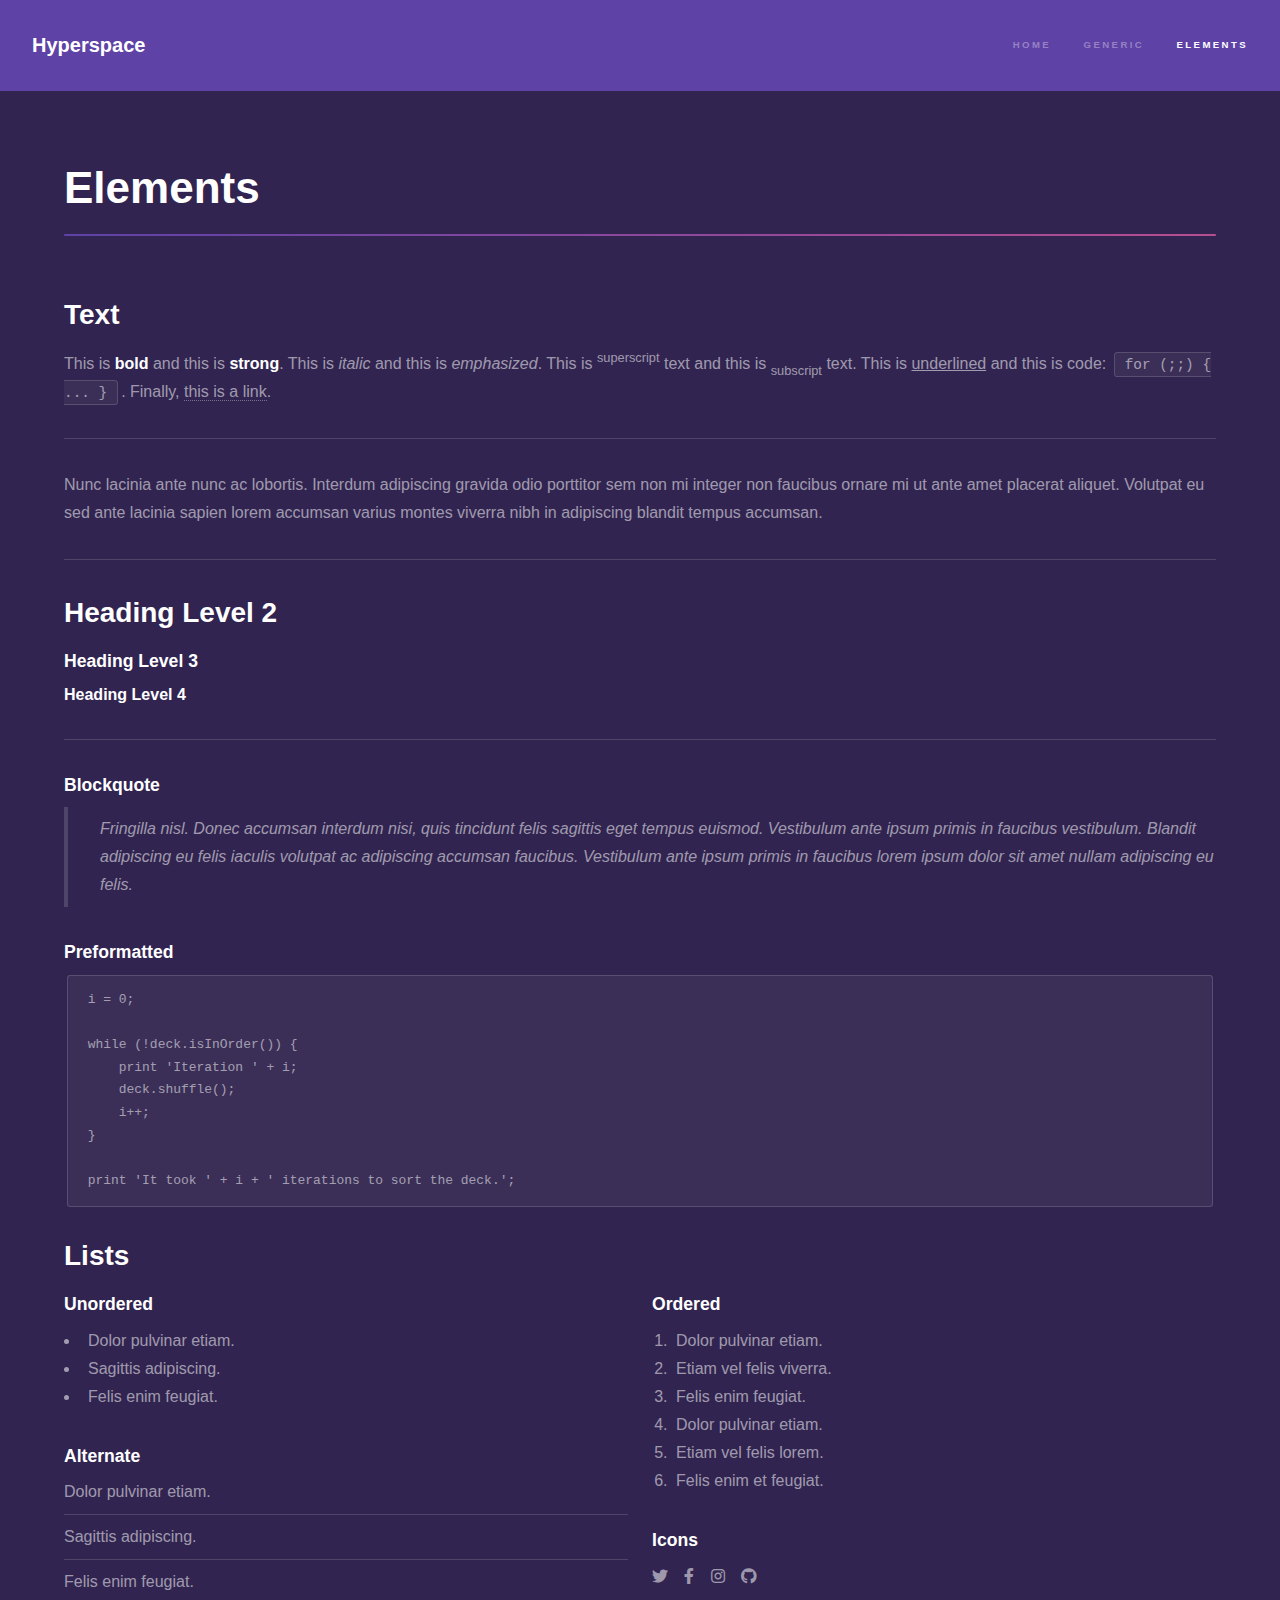
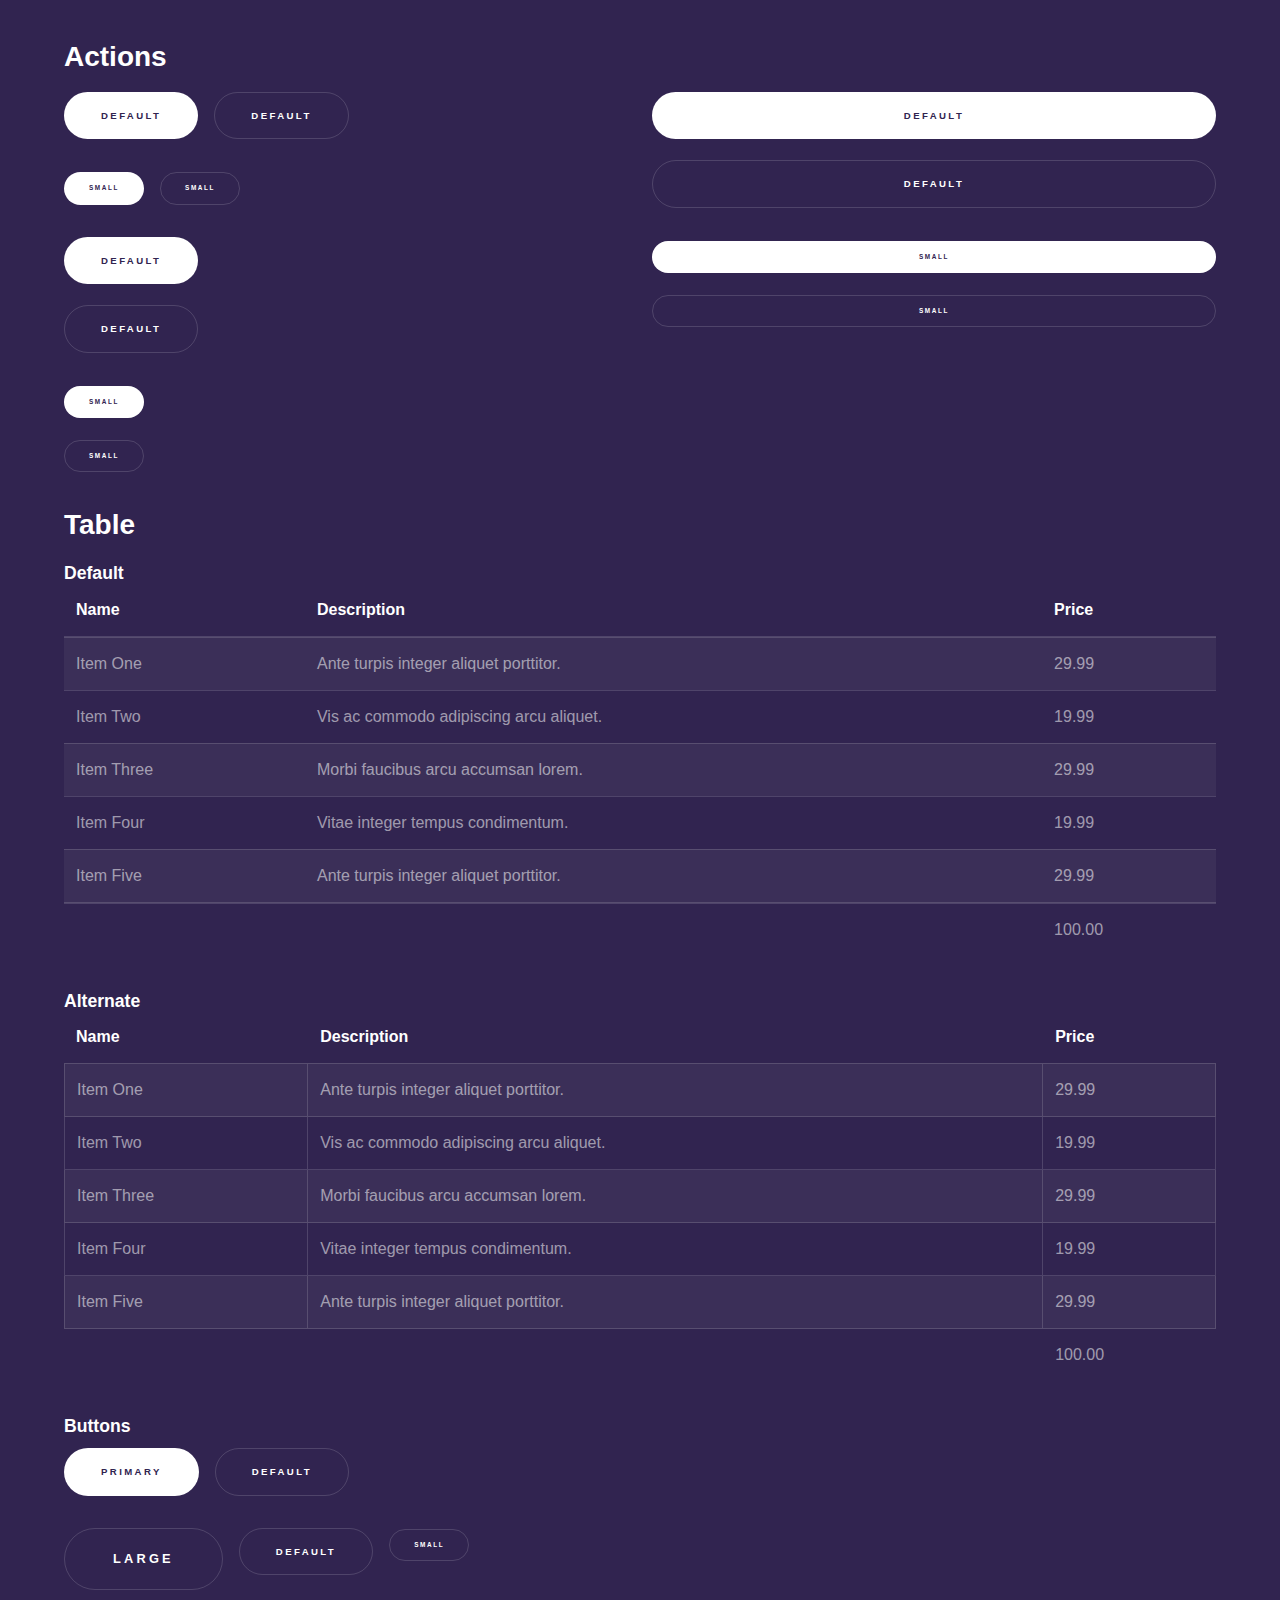
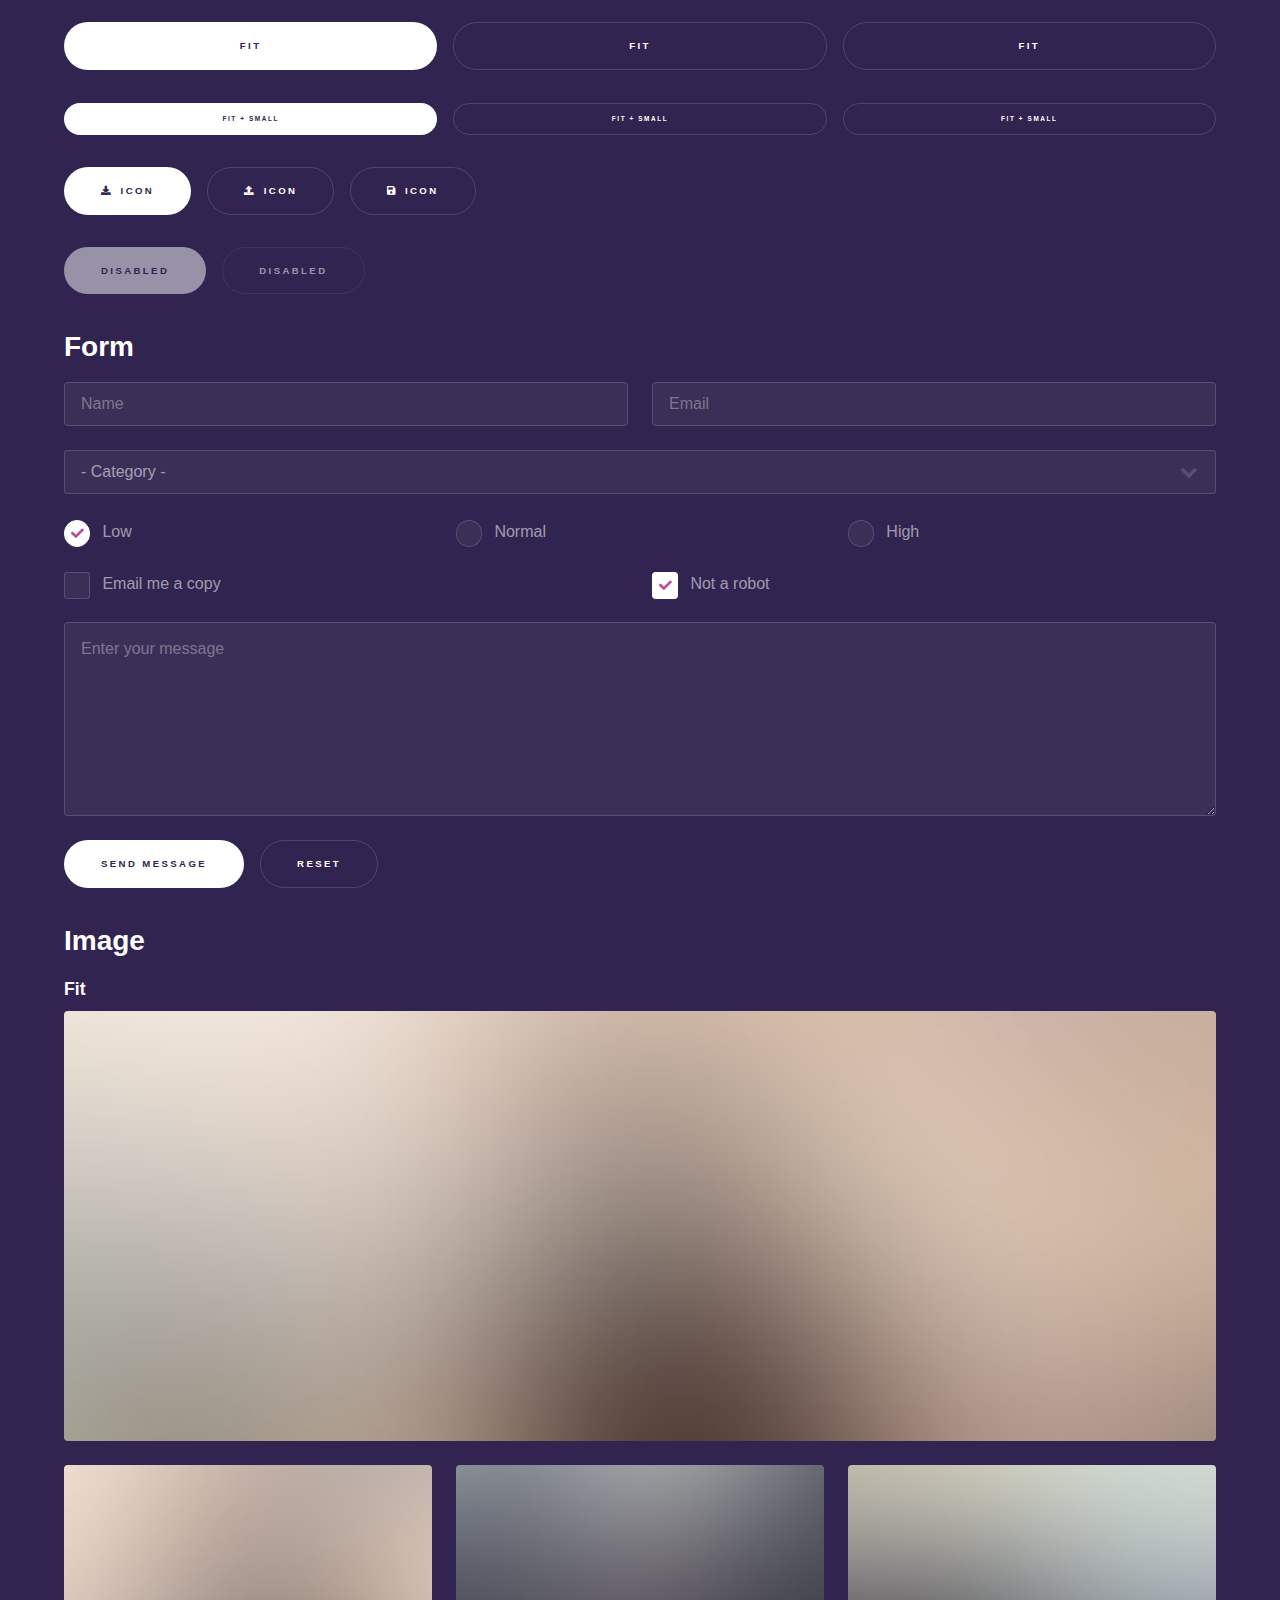
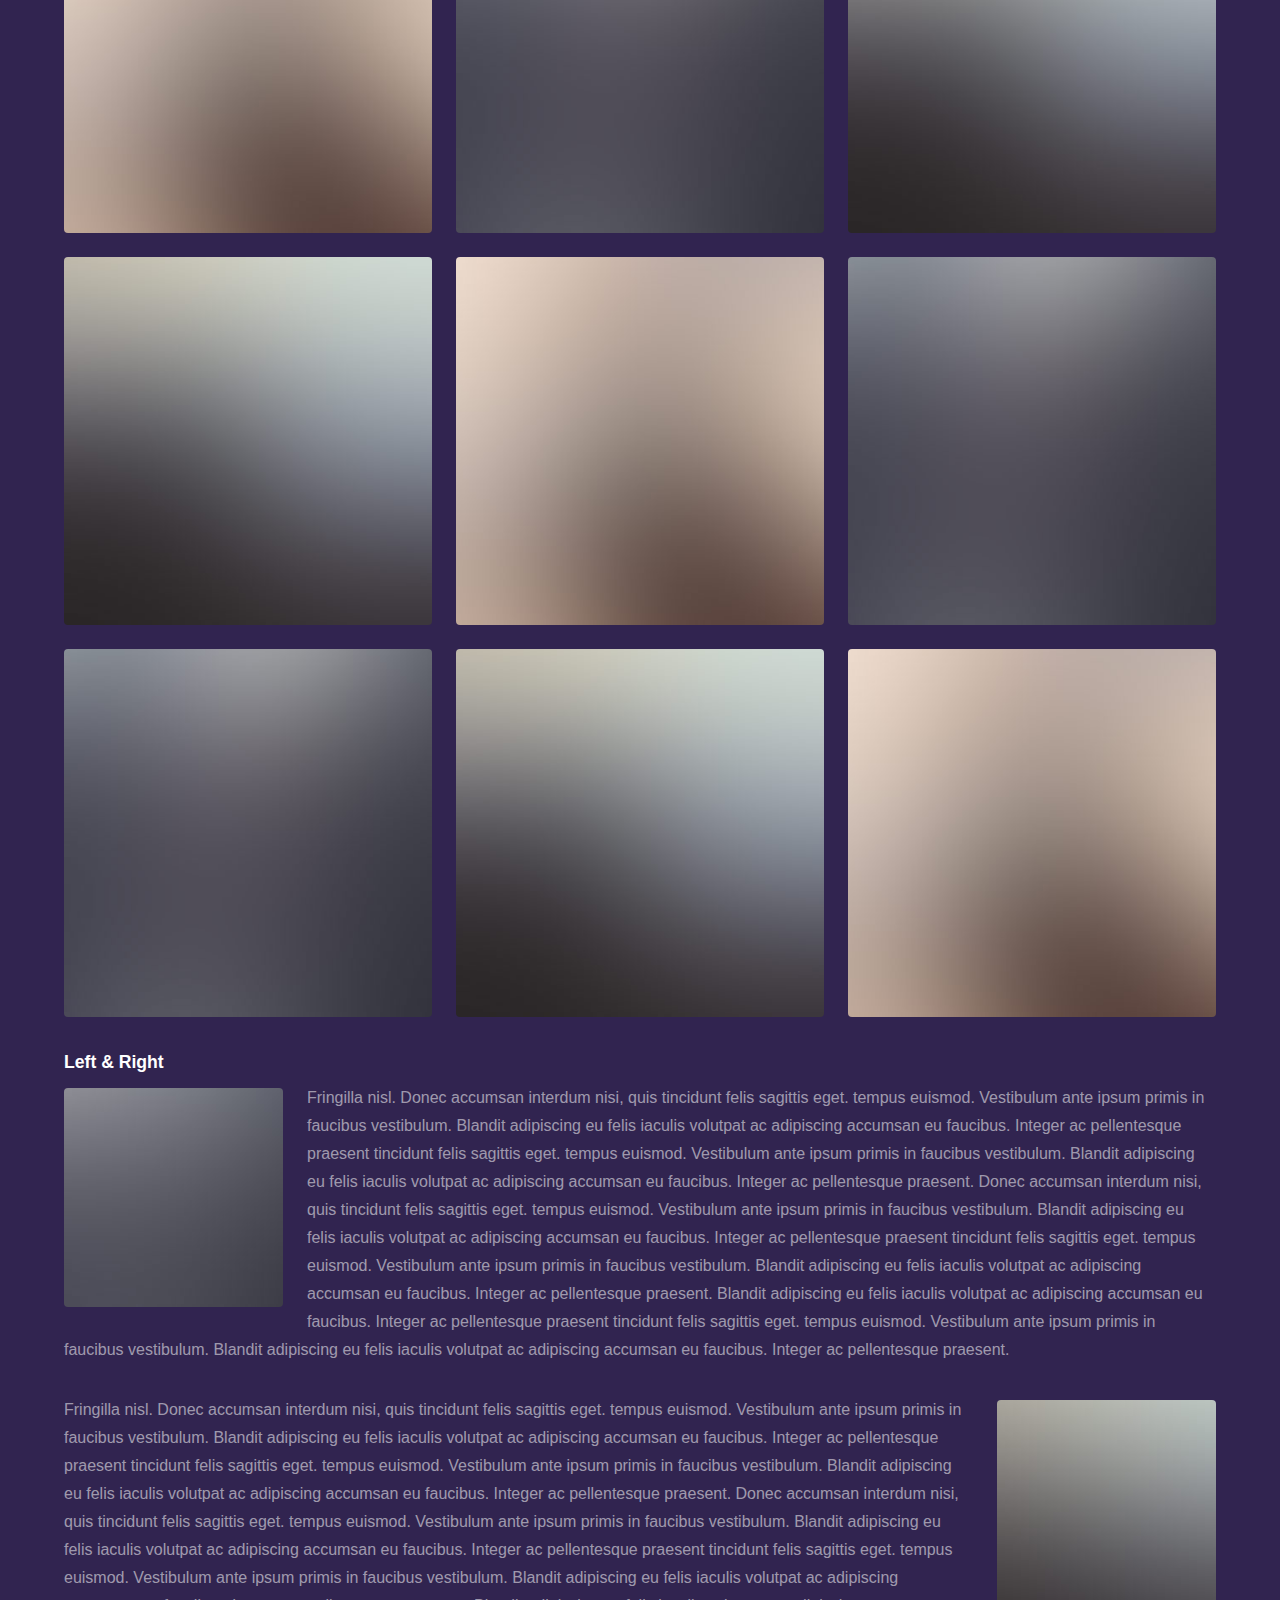
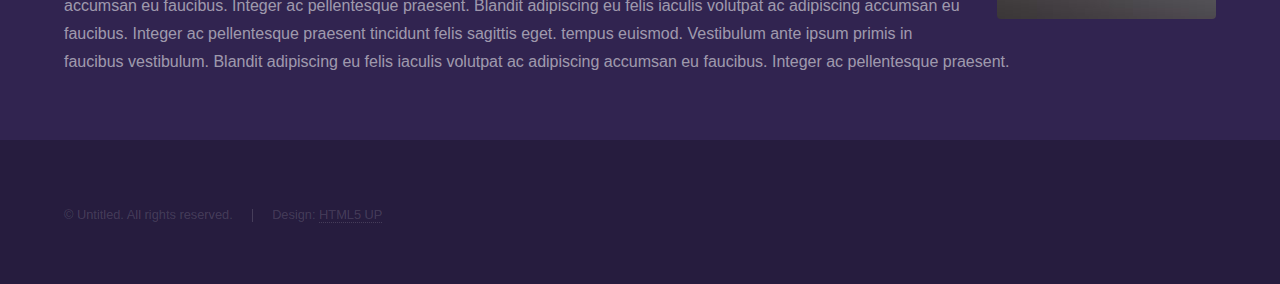
==== elements.html @ ecb71ed2 "Add local files" ====
<!DOCTYPE HTML>
<!--
	Hyperspace by HTML5 UP
	html5up.net | @ajlkn
	Free for personal and commercial use under the CCA 3.0 license (html5up.net/license)
-->
<html>
	<head>
		<title>Elements - Hyperspace by HTML5 UP</title>
		<meta charset="utf-8" />
		<meta name="viewport" content="width=device-width, initial-scale=1, user-scalable=no" />
		<link rel="stylesheet" href="assets/css/main.css" />
		<noscript><link rel="stylesheet" href="assets/css/noscript.css" /></noscript>
	</head>
	<body class="is-preload">

		<!-- Header -->
			<header id="header">
				<a href="index.html" class="title">Hyperspace</a>
				<nav>
					<ul>
						<li><a href="index.html">Home</a></li>
						<li><a href="generic.html">Generic</a></li>
						<li><a href="elements.html"  class="active">Elements</a></li>
					</ul>
				</nav>
			</header>

		<!-- Wrapper -->
			<div id="wrapper">

				<!-- Main -->
					<section id="main" class="wrapper">
						<div class="inner">
							<h1 class="major">Elements</h1>

							<!-- Text -->
								<section>
									<h2>Text</h2>
									<p>This is <b>bold</b> and this is <strong>strong</strong>. This is <i>italic</i> and this is <em>emphasized</em>.
									This is <sup>superscript</sup> text and this is <sub>subscript</sub> text.
									This is <u>underlined</u> and this is code: <code>for (;;) { ... }</code>. Finally, <a href="#">this is a link</a>.</p>
									<hr />
									<p>Nunc lacinia ante nunc ac lobortis. Interdum adipiscing gravida odio porttitor sem non mi integer non faucibus ornare mi ut ante amet placerat aliquet. Volutpat eu sed ante lacinia sapien lorem accumsan varius montes viverra nibh in adipiscing blandit tempus accumsan.</p>
									<hr />
									<h2>Heading Level 2</h2>
									<h3>Heading Level 3</h3>
									<h4>Heading Level 4</h4>
									<hr />
									<h3>Blockquote</h3>
									<blockquote>Fringilla nisl. Donec accumsan interdum nisi, quis tincidunt felis sagittis eget tempus euismod. Vestibulum ante ipsum primis in faucibus vestibulum. Blandit adipiscing eu felis iaculis volutpat ac adipiscing accumsan faucibus. Vestibulum ante ipsum primis in faucibus lorem ipsum dolor sit amet nullam adipiscing eu felis.</blockquote>
									<h3>Preformatted</h3>
									<pre><code>i = 0;

while (!deck.isInOrder()) {
    print 'Iteration ' + i;
    deck.shuffle();
    i++;
}

print 'It took ' + i + ' iterations to sort the deck.';</code></pre>
								</section>

							<!-- Lists -->
								<section>
									<h2>Lists</h2>
									<div class="row">
										<div class="col-6 col-12-medium">
											<h3>Unordered</h3>
											<ul>
												<li>Dolor pulvinar etiam.</li>
												<li>Sagittis adipiscing.</li>
												<li>Felis enim feugiat.</li>
											</ul>
											<h3>Alternate</h3>
											<ul class="alt">
												<li>Dolor pulvinar etiam.</li>
												<li>Sagittis adipiscing.</li>
												<li>Felis enim feugiat.</li>
											</ul>
										</div>
										<div class="col-6 col-12-medium">
											<h3>Ordered</h3>
											<ol>
												<li>Dolor pulvinar etiam.</li>
												<li>Etiam vel felis viverra.</li>
												<li>Felis enim feugiat.</li>
												<li>Dolor pulvinar etiam.</li>
												<li>Etiam vel felis lorem.</li>
												<li>Felis enim et feugiat.</li>
											</ol>
											<h3>Icons</h3>
											<ul class="icons">
												<li><a href="#" class="icon brands fa-twitter"><span class="label">Twitter</span></a></li>
												<li><a href="#" class="icon brands fa-facebook-f"><span class="label">Facebook</span></a></li>
												<li><a href="#" class="icon brands fa-instagram"><span class="label">Instagram</span></a></li>
												<li><a href="#" class="icon brands fa-github"><span class="label">Github</span></a></li>
											</ul>
										</div>
									</div>
									<h2>Actions</h2>
									<div class="row">
										<div class="col-6 col-12-medium">
											<ul class="actions">
												<li><a href="#" class="button primary">Default</a></li>
												<li><a href="#" class="button">Default</a></li>
											</ul>
											<ul class="actions small">
												<li><a href="#" class="button primary small">Small</a></li>
												<li><a href="#" class="button small">Small</a></li>
											</ul>
											<ul class="actions stacked">
												<li><a href="#" class="button primary">Default</a></li>
												<li><a href="#" class="button">Default</a></li>
											</ul>
											<ul class="actions stacked">
												<li><a href="#" class="button primary small">Small</a></li>
												<li><a href="#" class="button small">Small</a></li>
											</ul>
										</div>
										<div class="col-6 col-12-medium">
											<ul class="actions stacked">
												<li><a href="#" class="button primary fit">Default</a></li>
												<li><a href="#" class="button fit">Default</a></li>
											</ul>
											<ul class="actions stacked">
												<li><a href="#" class="button primary small fit">Small</a></li>
												<li><a href="#" class="button small fit">Small</a></li>
											</ul>
										</div>
									</div>
								</section>

							<!-- Table -->
								<section>
									<h2>Table</h2>
									<h3>Default</h3>
									<div class="table-wrapper">
										<table>
											<thead>
												<tr>
													<th>Name</th>
													<th>Description</th>
													<th>Price</th>
												</tr>
											</thead>
											<tbody>
												<tr>
													<td>Item One</td>
													<td>Ante turpis integer aliquet porttitor.</td>
													<td>29.99</td>
												</tr>
												<tr>
													<td>Item Two</td>
													<td>Vis ac commodo adipiscing arcu aliquet.</td>
													<td>19.99</td>
												</tr>
												<tr>
													<td>Item Three</td>
													<td> Morbi faucibus arcu accumsan lorem.</td>
													<td>29.99</td>
												</tr>
												<tr>
													<td>Item Four</td>
													<td>Vitae integer tempus condimentum.</td>
													<td>19.99</td>
												</tr>
												<tr>
													<td>Item Five</td>
													<td>Ante turpis integer aliquet porttitor.</td>
													<td>29.99</td>
												</tr>
											</tbody>
											<tfoot>
												<tr>
													<td colspan="2"></td>
													<td>100.00</td>
												</tr>
											</tfoot>
										</table>
									</div>

									<h3>Alternate</h3>
									<div class="table-wrapper">
										<table class="alt">
											<thead>
												<tr>
													<th>Name</th>
													<th>Description</th>
													<th>Price</th>
												</tr>
											</thead>
											<tbody>
												<tr>
													<td>Item One</td>
													<td>Ante turpis integer aliquet porttitor.</td>
													<td>29.99</td>
												</tr>
												<tr>
													<td>Item Two</td>
													<td>Vis ac commodo adipiscing arcu aliquet.</td>
													<td>19.99</td>
												</tr>
												<tr>
													<td>Item Three</td>
													<td> Morbi faucibus arcu accumsan lorem.</td>
													<td>29.99</td>
												</tr>
												<tr>
													<td>Item Four</td>
													<td>Vitae integer tempus condimentum.</td>
													<td>19.99</td>
												</tr>
												<tr>
													<td>Item Five</td>
													<td>Ante turpis integer aliquet porttitor.</td>
													<td>29.99</td>
												</tr>
											</tbody>
											<tfoot>
												<tr>
													<td colspan="2"></td>
													<td>100.00</td>
												</tr>
											</tfoot>
										</table>
									</div>
								</section>

							<!-- Buttons -->
								<section>
									<h3>Buttons</h3>
									<ul class="actions">
										<li><a href="#" class="button primary">Primary</a></li>
										<li><a href="#" class="button">Default</a></li>
									</ul>
									<ul class="actions">
										<li><a href="#" class="button large">Large</a></li>
										<li><a href="#" class="button">Default</a></li>
										<li><a href="#" class="button small">Small</a></li>
									</ul>
									<ul class="actions fit">
										<li><a href="#" class="button primary fit">Fit</a></li>
										<li><a href="#" class="button fit">Fit</a></li>
										<li><a href="#" class="button fit">Fit</a></li>
									</ul>
									<ul class="actions fit small">
										<li><a href="#" class="button primary fit small">Fit + Small</a></li>
										<li><a href="#" class="button fit small">Fit + Small</a></li>
										<li><a href="#" class="button fit small">Fit + Small</a></li>
									</ul>
									<ul class="actions">
										<li><a href="#" class="button primary icon solid fa-download">Icon</a></li>
										<li><a href="#" class="button icon solid fa-upload">Icon</a></li>
										<li><a href="#" class="button icon solid fa-save">Icon</a></li>
									</ul>
									<ul class="actions">
										<li><span class="button primary disabled">Disabled</span></li>
										<li><span class="button disabled">Disabled</span></li>
									</ul>
								</section>

							<!-- Form -->
								<section>
									<h2>Form</h2>
									<form method="post" action="#">
										<div class="row gtr-uniform">
											<div class="col-6 col-12-xsmall">
												<input type="text" name="demo-name" id="demo-name" value="" placeholder="Name" />
											</div>
											<div class="col-6 col-12-xsmall">
												<input type="email" name="demo-email" id="demo-email" value="" placeholder="Email" />
											</div>
											<div class="col-12">
												<select name="demo-category" id="demo-category">
													<option value="">- Category -</option>
													<option value="1">Manufacturing</option>
													<option value="1">Shipping</option>
													<option value="1">Administration</option>
													<option value="1">Human Resources</option>
												</select>
											</div>
											<div class="col-4 col-12-small">
												<input type="radio" id="demo-priority-low" name="demo-priority" checked>
												<label for="demo-priority-low">Low</label>
											</div>
											<div class="col-4 col-12-small">
												<input type="radio" id="demo-priority-normal" name="demo-priority">
												<label for="demo-priority-normal">Normal</label>
											</div>
											<div class="col-4 col-12-small">
												<input type="radio" id="demo-priority-high" name="demo-priority">
												<label for="demo-priority-high">High</label>
											</div>
											<div class="col-6 col-12-small">
												<input type="checkbox" id="demo-copy" name="demo-copy">
												<label for="demo-copy">Email me a copy</label>
											</div>
											<div class="col-6 col-12-small">
												<input type="checkbox" id="demo-human" name="demo-human" checked>
												<label for="demo-human">Not a robot</label>
											</div>
											<div class="col-12">
												<textarea name="demo-message" id="demo-message" placeholder="Enter your message" rows="6"></textarea>
											</div>
											<div class="col-12">
												<ul class="actions">
													<li><input type="submit" value="Send Message" class="primary" /></li>
													<li><input type="reset" value="Reset" /></li>
												</ul>
											</div>
										</div>
									</form>
								</section>

							<!-- Image -->
								<section>
									<h2>Image</h2>
									<h3>Fit</h3>
									<div class="box alt">
										<div class="row gtr-uniform">
											<div class="col-12"><span class="image fit"><img src="images/pic04.jpg" alt="" /></span></div>
											<div class="col-4"><span class="image fit"><img src="images/pic01.jpg" alt="" /></span></div>
											<div class="col-4"><span class="image fit"><img src="images/pic02.jpg" alt="" /></span></div>
											<div class="col-4"><span class="image fit"><img src="images/pic03.jpg" alt="" /></span></div>
											<div class="col-4"><span class="image fit"><img src="images/pic03.jpg" alt="" /></span></div>
											<div class="col-4"><span class="image fit"><img src="images/pic01.jpg" alt="" /></span></div>
											<div class="col-4"><span class="image fit"><img src="images/pic02.jpg" alt="" /></span></div>
											<div class="col-4"><span class="image fit"><img src="images/pic02.jpg" alt="" /></span></div>
											<div class="col-4"><span class="image fit"><img src="images/pic03.jpg" alt="" /></span></div>
											<div class="col-4"><span class="image fit"><img src="images/pic01.jpg" alt="" /></span></div>
										</div>
									</div>
									<h3>Left &amp; Right</h3>
									<p><span class="image left"><img src="images/pic05.jpg" alt="" /></span>Fringilla nisl. Donec accumsan interdum nisi, quis tincidunt felis sagittis eget. tempus euismod. Vestibulum ante ipsum primis in faucibus vestibulum. Blandit adipiscing eu felis iaculis volutpat ac adipiscing accumsan eu faucibus. Integer ac pellentesque praesent tincidunt felis sagittis eget. tempus euismod. Vestibulum ante ipsum primis in faucibus vestibulum. Blandit adipiscing eu felis iaculis volutpat ac adipiscing accumsan eu faucibus. Integer ac pellentesque praesent. Donec accumsan interdum nisi, quis tincidunt felis sagittis eget. tempus euismod. Vestibulum ante ipsum primis in faucibus vestibulum. Blandit adipiscing eu felis iaculis volutpat ac adipiscing accumsan eu faucibus. Integer ac pellentesque praesent tincidunt felis sagittis eget. tempus euismod. Vestibulum ante ipsum primis in faucibus vestibulum. Blandit adipiscing eu felis iaculis volutpat ac adipiscing accumsan eu faucibus. Integer ac pellentesque praesent. Blandit adipiscing eu felis iaculis volutpat ac adipiscing accumsan eu faucibus. Integer ac pellentesque praesent tincidunt felis sagittis eget. tempus euismod. Vestibulum ante ipsum primis in faucibus vestibulum. Blandit adipiscing eu felis iaculis volutpat ac adipiscing accumsan eu faucibus. Integer ac pellentesque praesent.</p>
									<p><span class="image right"><img src="images/pic06.jpg" alt="" /></span>Fringilla nisl. Donec accumsan interdum nisi, quis tincidunt felis sagittis eget. tempus euismod. Vestibulum ante ipsum primis in faucibus vestibulum. Blandit adipiscing eu felis iaculis volutpat ac adipiscing accumsan eu faucibus. Integer ac pellentesque praesent tincidunt felis sagittis eget. tempus euismod. Vestibulum ante ipsum primis in faucibus vestibulum. Blandit adipiscing eu felis iaculis volutpat ac adipiscing accumsan eu faucibus. Integer ac pellentesque praesent. Donec accumsan interdum nisi, quis tincidunt felis sagittis eget. tempus euismod. Vestibulum ante ipsum primis in faucibus vestibulum. Blandit adipiscing eu felis iaculis volutpat ac adipiscing accumsan eu faucibus. Integer ac pellentesque praesent tincidunt felis sagittis eget. tempus euismod. Vestibulum ante ipsum primis in faucibus vestibulum. Blandit adipiscing eu felis iaculis volutpat ac adipiscing accumsan eu faucibus. Integer ac pellentesque praesent. Blandit adipiscing eu felis iaculis volutpat ac adipiscing accumsan eu faucibus. Integer ac pellentesque praesent tincidunt felis sagittis eget. tempus euismod. Vestibulum ante ipsum primis in faucibus vestibulum. Blandit adipiscing eu felis iaculis volutpat ac adipiscing accumsan eu faucibus. Integer ac pellentesque praesent.</p>
								</section>

						</div>
					</section>

			</div>

		<!-- Footer -->
			<footer id="footer" class="wrapper alt">
				<div class="inner">
					<ul class="menu">
						<li>&copy; Untitled. All rights reserved.</li><li>Design: <a href="http://html5up.net">HTML5 UP</a></li>
					</ul>
				</div>
			</footer>

		<!-- Scripts -->
			<script src="assets/js/jquery.min.js"></script>
			<script src="assets/js/jquery.scrollex.min.js"></script>
			<script src="assets/js/jquery.scrolly.min.js"></script>
			<script src="assets/js/browser.min.js"></script>
			<script src="assets/js/breakpoints.min.js"></script>
			<script src="assets/js/util.js"></script>
			<script src="assets/js/main.js"></script>

	</body>
</html>
---- assets/css/main.css ----
@import url(fontawesome-all.min.css);

/*
	Hyperspace by HTML5 UP
	html5up.net | @ajlkn
	Free for personal and commercial use under the CCA 3.0 license (html5up.net/license)
*/

html, body, div, span, applet, object,
iframe, h1, h2, h3, h4, h5, h6, p, blockquote,
pre, a, abbr, acronym, address, big, cite,
code, del, dfn, em, img, ins, kbd, q, s, samp,
small, strike, strong, sub, sup, tt, var, b,
u, i, center, dl, dt, dd, ol, ul, li, fieldset,
form, label, legend, table, caption, tbody,
tfoot, thead, tr, th, td, article, aside,
canvas, details, embed, figure, figcaption,
footer, header, hgroup, menu, nav, output, ruby,
section, summary, time, mark, audio, video {
	margin: 0;
	padding: 0;
	border: 0;
	font-size: 100%;
	font: inherit;
	vertical-align: baseline;}

article, aside, details, figcaption, figure,
footer, header, hgroup, menu, nav, section {
	display: block;}

body {
	line-height: 1;
}

ol, ul {
	list-style: none;
}

blockquote, q {
	quotes: none;
}

	blockquote:before, blockquote:after, q:before, q:after {
		content: '';
		content: none;
	}

table {
	border-collapse: collapse;
	border-spacing: 0;
}

body {
	-webkit-text-size-adjust: none;
}

mark {
	background-color: transparent;
	color: inherit;
}

input::-moz-focus-inner {
	border: 0;
	padding: 0;
}

input, select, textarea {
	-moz-appearance: none;
	-webkit-appearance: none;
	-ms-appearance: none;
	appearance: none;
}

/* Basic */

	@-ms-viewport {
		width: device-width;
	}

	body {
		-ms-overflow-style: scrollbar;
	}

	@media screen and (max-width: 480px) {

		html, body {
			min-width: 320px;
		}

	}

	html {
		box-sizing: border-box;
	}

	*, *:before, *:after {
		box-sizing: inherit;
	}

	body {
		background: #312450;
	}

		body.is-preload *, body.is-preload *:before, body.is-preload *:after {
			-moz-animation: none !important;
			-webkit-animation: none !important;
			-ms-animation: none !important;
			animation: none !important;
			-moz-transition: none !important;
			-webkit-transition: none !important;
			-ms-transition: none !important;
			transition: none !important;
		}

/* Type */

	body, input, select, textarea {
		color: rgba(255, 255, 255, 0.55);
		font-family: Arial, Helvetica, sans-serif;
		font-size: 16.5pt;
		font-weight: normal;
		line-height: 1.75;
	}

		@media screen and (max-width: 1680px) {

			body, input, select, textarea {
				font-size: 13pt;
			}

		}

		@media screen and (max-width: 1280px) {

			body, input, select, textarea {
				font-size: 12pt;
			}

		}

		@media screen and (max-width: 360px) {

			body, input, select, textarea {
				font-size: 11pt;
			}

		}

	a {
		-moz-transition: color 0.2s ease, border-bottom-color 0.2s ease;
		-webkit-transition: color 0.2s ease, border-bottom-color 0.2s ease;
		-ms-transition: color 0.2s ease, border-bottom-color 0.2s ease;
		transition: color 0.2s ease, border-bottom-color 0.2s ease;
		border-bottom: dotted 1px rgba(255, 255, 255, 0.35);
		color: inherit;
		text-decoration: none;
	}

		a:hover {
			border-bottom-color: transparent;
			color: #ffffff;
		}

	strong, b {
		color: #ffffff;
		font-weight: bold;
	}

	em, i {
		font-style: italic;
	}

	p {
		margin: 0 0 2em 0;
	}

	h1, h2, h3, h4, h5, h6 {
		color: #ffffff;
		font-weight: bold;
		line-height: 1.5;
		margin: 0 0 0.5em 0;
	}

		h1 a, h2 a, h3 a, h4 a, h5 a, h6 a {
			color: inherit;
			text-decoration: none;
		}

	h1 {
		font-size: 2.75em;
	}

		h1.major {
			margin: 0 0 1.3em 0;
			position: relative;
			padding-bottom: 0.35em;
		}

			h1.major:after {
				background-image: -moz-linear-gradient(to right, #5e42a6, #b74e91);
				background-image: -webkit-linear-gradient(to right, #5e42a6, #b74e91);
				background-image: -ms-linear-gradient(to right, #5e42a6, #b74e91);
				background-image: linear-gradient(to right, #5e42a6, #b74e91);
				-moz-transition: max-width 0.2s ease;
				-webkit-transition: max-width 0.2s ease;
				-ms-transition: max-width 0.2s ease;
				transition: max-width 0.2s ease;
				border-radius: 0.2em;
				bottom: 0;
				content: '';
				height: 0.05em;
				position: absolute;
				right: 0;
				width: 100%;
			}

	h2 {
		font-size: 1.75em;
	}

	h3 {
		font-size: 1.1em;
	}

	h4 {
		font-size: 1em;
	}

	h5 {
		font-size: 0.8em;
	}

	h6 {
		font-size: 0.6em;
	}

	@media screen and (max-width: 736px) {

		h1 {
			font-size: 2em;
		}

		h2 {
			font-size: 1.25em;
		}

		h3 {
			font-size: 1em;
		}

		h4 {
			font-size: 0.8em;
		}

		h5 {
			font-size: 0.6em;
		}

		h6 {
			font-size: 0.6em;
		}

	}

	sub {
		font-size: 0.8em;
		position: relative;
		top: 0.5em;
	}

	sup {
		font-size: 0.8em;
		position: relative;
		top: -0.5em;
	}

	blockquote {
		border-left: solid 4px rgba(255, 255, 255, 0.15);
		font-style: italic;
		margin: 0 0 2em 0;
		padding: 0.5em 0 0.5em 2em;
	}

	code {
		background: rgba(255, 255, 255, 0.05);
		border-radius: 0.25em;
		border: solid 1px rgba(255, 255, 255, 0.15);
		font-family: "Courier New", monospace;
		font-size: 0.9em;
		margin: 0 0.25em;
		padding: 0.25em 0.65em;
	}

	pre {
		-webkit-overflow-scrolling: touch;
		font-family: "Courier New", monospace;
		font-size: 0.9em;
		margin: 0 0 2em 0;
	}

		pre code {
			display: block;
			line-height: 1.75em;
			padding: 1em 1.5em;
			overflow-x: auto;
		}

	hr {
		border: 0;
		border-bottom: solid 1px rgba(255, 255, 255, 0.15);
		margin: 2em 0;
	}

		hr.major {
			margin: 3em 0;
		}

	.align-left {
		text-align: left;
	}

	.align-center {
		text-align: center;
	}

	.align-right {
		text-align: right;
	}

/* Row */

	.row {
		display: flex;
		flex-wrap: wrap;
		box-sizing: border-box;
		align-items: stretch;
	}

		.row > * {
			box-sizing: border-box;
		}

		.row.gtr-uniform > * > :last-child {
			margin-bottom: 0;
		}

		.row.aln-left {
			justify-content: flex-start;
		}

		.row.aln-center {
			justify-content: center;
		}

		.row.aln-right {
			justify-content: flex-end;
		}

		.row.aln-top {
			align-items: flex-start;
		}

		.row.aln-middle {
			align-items: center;
		}

		.row.aln-bottom {
			align-items: flex-end;
		}

		.row > .imp {
			order: -1;
		}

		.row > .col-1 {
			width: 8.33333%;
		}

		.row > .off-1 {
			margin-left: 8.33333%;
		}

		.row > .col-2 {
			width: 16.66667%;
		}

		.row > .off-2 {
			margin-left: 16.66667%;
		}

		.row > .col-3 {
			width: 25%;
		}

		.row > .off-3 {
			margin-left: 25%;
		}

		.row > .col-4 {
			width: 33.33333%;
		}

		.row > .off-4 {
			margin-left: 33.33333%;
		}

		.row > .col-5 {
			width: 41.66667%;
		}

		.row > .off-5 {
			margin-left: 41.66667%;
		}

		.row > .col-6 {
			width: 50%;
		}

		.row > .off-6 {
			margin-left: 50%;
		}

		.row > .col-7 {
			width: 58.33333%;
		}

		.row > .off-7 {
			margin-left: 58.33333%;
		}

		.row > .col-8 {
			width: 66.66667%;
		}

		.row > .off-8 {
			margin-left: 66.66667%;
		}

		.row > .col-9 {
			width: 75%;
		}

		.row > .off-9 {
			margin-left: 75%;
		}

		.row > .col-10 {
			width: 83.33333%;
		}

		.row > .off-10 {
			margin-left: 83.33333%;
		}

		.row > .col-11 {
			width: 91.66667%;
		}

		.row > .off-11 {
			margin-left: 91.66667%;
		}

		.row > .col-12 {
			width: 100%;
		}

		.row > .off-12 {
			margin-left: 100%;
		}

		.row.gtr-0 {
			margin-top: 0;
			margin-left: 0em;
		}

			.row.gtr-0 > * {
				padding: 0 0 0 0em;
			}

			.row.gtr-0.gtr-uniform {
				margin-top: 0em;
			}

				.row.gtr-0.gtr-uniform > * {
					padding-top: 0em;
				}

		.row.gtr-25 {
			margin-top: 0;
			margin-left: -0.375em;
		}

			.row.gtr-25 > * {
				padding: 0 0 0 0.375em;
			}

			.row.gtr-25.gtr-uniform {
				margin-top: -0.375em;
			}

				.row.gtr-25.gtr-uniform > * {
					padding-top: 0.375em;
				}

		.row.gtr-50 {
			margin-top: 0;
			margin-left: -0.75em;
		}

			.row.gtr-50 > * {
				padding: 0 0 0 0.75em;
			}

			.row.gtr-50.gtr-uniform {
				margin-top: -0.75em;
			}

				.row.gtr-50.gtr-uniform > * {
					padding-top: 0.75em;
				}

		.row {
			margin-top: 0;
			margin-left: -1.5em;
		}

			.row > * {
				padding: 0 0 0 1.5em;
			}

			.row.gtr-uniform {
				margin-top: -1.5em;
			}

				.row.gtr-uniform > * {
					padding-top: 1.5em;
				}

		.row.gtr-150 {
			margin-top: 0;
			margin-left: -2.25em;
		}

			.row.gtr-150 > * {
				padding: 0 0 0 2.25em;
			}

			.row.gtr-150.gtr-uniform {
				margin-top: -2.25em;
			}

				.row.gtr-150.gtr-uniform > * {
					padding-top: 2.25em;
				}

		.row.gtr-200 {
			margin-top: 0;
			margin-left: -3em;
		}

			.row.gtr-200 > * {
				padding: 0 0 0 3em;
			}

			.row.gtr-200.gtr-uniform {
				margin-top: -3em;
			}

				.row.gtr-200.gtr-uniform > * {
					padding-top: 3em;
				}

		@media screen and (max-width: 1680px) {

			.row {
				display: flex;
				flex-wrap: wrap;
				box-sizing: border-box;
				align-items: stretch;
			}

				.row > * {
					box-sizing: border-box;
				}

				.row.gtr-uniform > * > :last-child {
					margin-bottom: 0;
				}

				.row.aln-left {
					justify-content: flex-start;
				}

				.row.aln-center {
					justify-content: center;
				}

				.row.aln-right {
					justify-content: flex-end;
				}

				.row.aln-top {
					align-items: flex-start;
				}

				.row.aln-middle {
					align-items: center;
				}

				.row.aln-bottom {
					align-items: flex-end;
				}

				.row > .imp-xlarge {
					order: -1;
				}

				.row > .col-1-xlarge {
					width: 8.33333%;
				}

				.row > .off-1-xlarge {
					margin-left: 8.33333%;
				}

				.row > .col-2-xlarge {
					width: 16.66667%;
				}

				.row > .off-2-xlarge {
					margin-left: 16.66667%;
				}

				.row > .col-3-xlarge {
					width: 25%;
				}

				.row > .off-3-xlarge {
					margin-left: 25%;
				}

				.row > .col-4-xlarge {
					width: 33.33333%;
				}

				.row > .off-4-xlarge {
					margin-left: 33.33333%;
				}

				.row > .col-5-xlarge {
					width: 41.66667%;
				}

				.row > .off-5-xlarge {
					margin-left: 41.66667%;
				}

				.row > .col-6-xlarge {
					width: 50%;
				}

				.row > .off-6-xlarge {
					margin-left: 50%;
				}

				.row > .col-7-xlarge {
					width: 58.33333%;
				}

				.row > .off-7-xlarge {
					margin-left: 58.33333%;
				}

				.row > .col-8-xlarge {
					width: 66.66667%;
				}

				.row > .off-8-xlarge {
					margin-left: 66.66667%;
				}

				.row > .col-9-xlarge {
					width: 75%;
				}

				.row > .off-9-xlarge {
					margin-left: 75%;
				}

				.row > .col-10-xlarge {
					width: 83.33333%;
				}

				.row > .off-10-xlarge {
					margin-left: 83.33333%;
				}

				.row > .col-11-xlarge {
					width: 91.66667%;
				}

				.row > .off-11-xlarge {
					margin-left: 91.66667%;
				}

				.row > .col-12-xlarge {
					width: 100%;
				}

				.row > .off-12-xlarge {
					margin-left: 100%;
				}

				.row.gtr-0 {
					margin-top: 0;
					margin-left: 0em;
				}

					.row.gtr-0 > * {
						padding: 0 0 0 0em;
					}

					.row.gtr-0.gtr-uniform {
						margin-top: 0em;
					}

						.row.gtr-0.gtr-uniform > * {
							padding-top: 0em;
						}

				.row.gtr-25 {
					margin-top: 0;
					margin-left: -0.375em;
				}

					.row.gtr-25 > * {
						padding: 0 0 0 0.375em;
					}

					.row.gtr-25.gtr-uniform {
						margin-top: -0.375em;
					}

						.row.gtr-25.gtr-uniform > * {
							padding-top: 0.375em;
						}

				.row.gtr-50 {
					margin-top: 0;
					margin-left: -0.75em;
				}

					.row.gtr-50 > * {
						padding: 0 0 0 0.75em;
					}

					.row.gtr-50.gtr-uniform {
						margin-top: -0.75em;
					}

						.row.gtr-50.gtr-uniform > * {
							padding-top: 0.75em;
						}

				.row {
					margin-top: 0;
					margin-left: -1.5em;
				}

					.row > * {
						padding: 0 0 0 1.5em;
					}

					.row.gtr-uniform {
						margin-top: -1.5em;
					}

						.row.gtr-uniform > * {
							padding-top: 1.5em;
						}

				.row.gtr-150 {
					margin-top: 0;
					margin-left: -2.25em;
				}

					.row.gtr-150 > * {
						padding: 0 0 0 2.25em;
					}

					.row.gtr-150.gtr-uniform {
						margin-top: -2.25em;
					}

						.row.gtr-150.gtr-uniform > * {
							padding-top: 2.25em;
						}

				.row.gtr-200 {
					margin-top: 0;
					margin-left: -3em;
				}

					.row.gtr-200 > * {
						padding: 0 0 0 3em;
					}

					.row.gtr-200.gtr-uniform {
						margin-top: -3em;
					}

						.row.gtr-200.gtr-uniform > * {
							padding-top: 3em;
						}

		}

		@media screen and (max-width: 1280px) {

			.row {
				display: flex;
				flex-wrap: wrap;
				box-sizing: border-box;
				align-items: stretch;
			}

				.row > * {
					box-sizing: border-box;
				}

				.row.gtr-uniform > * > :last-child {
					margin-bottom: 0;
				}

				.row.aln-left {
					justify-content: flex-start;
				}

				.row.aln-center {
					justify-content: center;
				}

				.row.aln-right {
					justify-content: flex-end;
				}

				.row.aln-top {
					align-items: flex-start;
				}

				.row.aln-middle {
					align-items: center;
				}

				.row.aln-bottom {
					align-items: flex-end;
				}

				.row > .imp-large {
					order: -1;
				}

				.row > .col-1-large {
					width: 8.33333%;
				}

				.row > .off-1-large {
					margin-left: 8.33333%;
				}

				.row > .col-2-large {
					width: 16.66667%;
				}

				.row > .off-2-large {
					margin-left: 16.66667%;
				}

				.row > .col-3-large {
					width: 25%;
				}

				.row > .off-3-large {
					margin-left: 25%;
				}

				.row > .col-4-large {
					width: 33.33333%;
				}

				.row > .off-4-large {
					margin-left: 33.33333%;
				}

				.row > .col-5-large {
					width: 41.66667%;
				}

				.row > .off-5-large {
					margin-left: 41.66667%;
				}

				.row > .col-6-large {
					width: 50%;
				}

				.row > .off-6-large {
					margin-left: 50%;
				}

				.row > .col-7-large {
					width: 58.33333%;
				}

				.row > .off-7-large {
					margin-left: 58.33333%;
				}

				.row > .col-8-large {
					width: 66.66667%;
				}

				.row > .off-8-large {
					margin-left: 66.66667%;
				}

				.row > .col-9-large {
					width: 75%;
				}

				.row > .off-9-large {
					margin-left: 75%;
				}

				.row > .col-10-large {
					width: 83.33333%;
				}

				.row > .off-10-large {
					margin-left: 83.33333%;
				}

				.row > .col-11-large {
					width: 91.66667%;
				}

				.row > .off-11-large {
					margin-left: 91.66667%;
				}

				.row > .col-12-large {
					width: 100%;
				}

				.row > .off-12-large {
					margin-left: 100%;
				}

				.row.gtr-0 {
					margin-top: 0;
					margin-left: 0em;
				}

					.row.gtr-0 > * {
						padding: 0 0 0 0em;
					}

					.row.gtr-0.gtr-uniform {
						margin-top: 0em;
					}

						.row.gtr-0.gtr-uniform > * {
							padding-top: 0em;
						}

				.row.gtr-25 {
					margin-top: 0;
					margin-left: -0.375em;
				}

					.row.gtr-25 > * {
						padding: 0 0 0 0.375em;
					}

					.row.gtr-25.gtr-uniform {
						margin-top: -0.375em;
					}

						.row.gtr-25.gtr-uniform > * {
							padding-top: 0.375em;
						}

				.row.gtr-50 {
					margin-top: 0;
					margin-left: -0.75em;
				}

					.row.gtr-50 > * {
						padding: 0 0 0 0.75em;
					}

					.row.gtr-50.gtr-uniform {
						margin-top: -0.75em;
					}

						.row.gtr-50.gtr-uniform > * {
							padding-top: 0.75em;
						}

				.row {
					margin-top: 0;
					margin-left: -1.5em;
				}

					.row > * {
						padding: 0 0 0 1.5em;
					}

					.row.gtr-uniform {
						margin-top: -1.5em;
					}

						.row.gtr-uniform > * {
							padding-top: 1.5em;
						}

				.row.gtr-150 {
					margin-top: 0;
					margin-left: -2.25em;
				}

					.row.gtr-150 > * {
						padding: 0 0 0 2.25em;
					}

					.row.gtr-150.gtr-uniform {
						margin-top: -2.25em;
					}

						.row.gtr-150.gtr-uniform > * {
							padding-top: 2.25em;
						}

				.row.gtr-200 {
					margin-top: 0;
					margin-left: -3em;
				}

					.row.gtr-200 > * {
						padding: 0 0 0 3em;
					}

					.row.gtr-200.gtr-uniform {
						margin-top: -3em;
					}

						.row.gtr-200.gtr-uniform > * {
							padding-top: 3em;
						}

		}

		@media screen and (max-width: 980px) {

			.row {
				display: flex;
				flex-wrap: wrap;
				box-sizing: border-box;
				align-items: stretch;
			}

				.row > * {
					box-sizing: border-box;
				}

				.row.gtr-uniform > * > :last-child {
					margin-bottom: 0;
				}

				.row.aln-left {
					justify-content: flex-start;
				}

				.row.aln-center {
					justify-content: center;
				}

				.row.aln-right {
					justify-content: flex-end;
				}

				.row.aln-top {
					align-items: flex-start;
				}

				.row.aln-middle {
					align-items: center;
				}

				.row.aln-bottom {
					align-items: flex-end;
				}

				.row > .imp-medium {
					order: -1;
				}

				.row > .col-1-medium {
					width: 8.33333%;
				}

				.row > .off-1-medium {
					margin-left: 8.33333%;
				}

				.row > .col-2-medium {
					width: 16.66667%;
				}

				.row > .off-2-medium {
					margin-left: 16.66667%;
				}

				.row > .col-3-medium {
					width: 25%;
				}

				.row > .off-3-medium {
					margin-left: 25%;
				}

				.row > .col-4-medium {
					width: 33.33333%;
				}

				.row > .off-4-medium {
					margin-left: 33.33333%;
				}

				.row > .col-5-medium {
					width: 41.66667%;
				}

				.row > .off-5-medium {
					margin-left: 41.66667%;
				}

				.row > .col-6-medium {
					width: 50%;
				}

				.row > .off-6-medium {
					margin-left: 50%;
				}

				.row > .col-7-medium {
					width: 58.33333%;
				}

				.row > .off-7-medium {
					margin-left: 58.33333%;
				}

				.row > .col-8-medium {
					width: 66.66667%;
				}

				.row > .off-8-medium {
					margin-left: 66.66667%;
				}

				.row > .col-9-medium {
					width: 75%;
				}

				.row > .off-9-medium {
					margin-left: 75%;
				}

				.row > .col-10-medium {
					width: 83.33333%;
				}

				.row > .off-10-medium {
					margin-left: 83.33333%;
				}

				.row > .col-11-medium {
					width: 91.66667%;
				}

				.row > .off-11-medium {
					margin-left: 91.66667%;
				}

				.row > .col-12-medium {
					width: 100%;
				}

				.row > .off-12-medium {
					margin-left: 100%;
				}

				.row.gtr-0 {
					margin-top: 0;
					margin-left: 0em;
				}

					.row.gtr-0 > * {
						padding: 0 0 0 0em;
					}

					.row.gtr-0.gtr-uniform {
						margin-top: 0em;
					}

						.row.gtr-0.gtr-uniform > * {
							padding-top: 0em;
						}

				.row.gtr-25 {
					margin-top: 0;
					margin-left: -0.375em;
				}

					.row.gtr-25 > * {
						padding: 0 0 0 0.375em;
					}

					.row.gtr-25.gtr-uniform {
						margin-top: -0.375em;
					}

						.row.gtr-25.gtr-uniform > * {
							padding-top: 0.375em;
						}

				.row.gtr-50 {
					margin-top: 0;
					margin-left: -0.75em;
				}

					.row.gtr-50 > * {
						padding: 0 0 0 0.75em;
					}

					.row.gtr-50.gtr-uniform {
						margin-top: -0.75em;
					}

						.row.gtr-50.gtr-uniform > * {
							padding-top: 0.75em;
						}

				.row {
					margin-top: 0;
					margin-left: -1.5em;
				}

					.row > * {
						padding: 0 0 0 1.5em;
					}

					.row.gtr-uniform {
						margin-top: -1.5em;
					}

						.row.gtr-uniform > * {
							padding-top: 1.5em;
						}

				.row.gtr-150 {
					margin-top: 0;
					margin-left: -2.25em;
				}

					.row.gtr-150 > * {
						padding: 0 0 0 2.25em;
					}

					.row.gtr-150.gtr-uniform {
						margin-top: -2.25em;
					}

						.row.gtr-150.gtr-uniform > * {
							padding-top: 2.25em;
						}

				.row.gtr-200 {
					margin-top: 0;
					margin-left: -3em;
				}

					.row.gtr-200 > * {
						padding: 0 0 0 3em;
					}

					.row.gtr-200.gtr-uniform {
						margin-top: -3em;
					}

						.row.gtr-200.gtr-uniform > * {
							padding-top: 3em;
						}

		}

		@media screen and (max-width: 736px) {

			.row {
				display: flex;
				flex-wrap: wrap;
				box-sizing: border-box;
				align-items: stretch;
			}

				.row > * {
					box-sizing: border-box;
				}

				.row.gtr-uniform > * > :last-child {
					margin-bottom: 0;
				}

				.row.aln-left {
					justify-content: flex-start;
				}

				.row.aln-center {
					justify-content: center;
				}

				.row.aln-right {
					justify-content: flex-end;
				}

				.row.aln-top {
					align-items: flex-start;
				}

				.row.aln-middle {
					align-items: center;
				}

				.row.aln-bottom {
					align-items: flex-end;
				}

				.row > .imp-small {
					order: -1;
				}

				.row > .col-1-small {
					width: 8.33333%;
				}

				.row > .off-1-small {
					margin-left: 8.33333%;
				}

				.row > .col-2-small {
					width: 16.66667%;
				}

				.row > .off-2-small {
					margin-left: 16.66667%;
				}

				.row > .col-3-small {
					width: 25%;
				}

				.row > .off-3-small {
					margin-left: 25%;
				}

				.row > .col-4-small {
					width: 33.33333%;
				}

				.row > .off-4-small {
					margin-left: 33.33333%;
				}

				.row > .col-5-small {
					width: 41.66667%;
				}

				.row > .off-5-small {
					margin-left: 41.66667%;
				}

				.row > .col-6-small {
					width: 50%;
				}

				.row > .off-6-small {
					margin-left: 50%;
				}

				.row > .col-7-small {
					width: 58.33333%;
				}

				.row > .off-7-small {
					margin-left: 58.33333%;
				}

				.row > .col-8-small {
					width: 66.66667%;
				}

				.row > .off-8-small {
					margin-left: 66.66667%;
				}

				.row > .col-9-small {
					width: 75%;
				}

				.row > .off-9-small {
					margin-left: 75%;
				}

				.row > .col-10-small {
					width: 83.33333%;
				}

				.row > .off-10-small {
					margin-left: 83.33333%;
				}

				.row > .col-11-small {
					width: 91.66667%;
				}

				.row > .off-11-small {
					margin-left: 91.66667%;
				}

				.row > .col-12-small {
					width: 100%;
				}

				.row > .off-12-small {
					margin-left: 100%;
				}

				.row.gtr-0 {
					margin-top: 0;
					margin-left: 0em;
				}

					.row.gtr-0 > * {
						padding: 0 0 0 0em;
					}

					.row.gtr-0.gtr-uniform {
						margin-top: 0em;
					}

						.row.gtr-0.gtr-uniform > * {
							padding-top: 0em;
						}

				.row.gtr-25 {
					margin-top: 0;
					margin-left: -0.375em;
				}

					.row.gtr-25 > * {
						padding: 0 0 0 0.375em;
					}

					.row.gtr-25.gtr-uniform {
						margin-top: -0.375em;
					}

						.row.gtr-25.gtr-uniform > * {
							padding-top: 0.375em;
						}

				.row.gtr-50 {
					margin-top: 0;
					margin-left: -0.75em;
				}

					.row.gtr-50 > * {
						padding: 0 0 0 0.75em;
					}

					.row.gtr-50.gtr-uniform {
						margin-top: -0.75em;
					}

						.row.gtr-50.gtr-uniform > * {
							padding-top: 0.75em;
						}

				.row {
					margin-top: 0;
					margin-left: -1.5em;
				}

					.row > * {
						padding: 0 0 0 1.5em;
					}

					.row.gtr-uniform {
						margin-top: -1.5em;
					}

						.row.gtr-uniform > * {
							padding-top: 1.5em;
						}

				.row.gtr-150 {
					margin-top: 0;
					margin-left: -2.25em;
				}

					.row.gtr-150 > * {
						padding: 0 0 0 2.25em;
					}

					.row.gtr-150.gtr-uniform {
						margin-top: -2.25em;
					}

						.row.gtr-150.gtr-uniform > * {
							padding-top: 2.25em;
						}

				.row.gtr-200 {
					margin-top: 0;
					margin-left: -3em;
				}

					.row.gtr-200 > * {
						padding: 0 0 0 3em;
					}

					.row.gtr-200.gtr-uniform {
						margin-top: -3em;
					}

						.row.gtr-200.gtr-uniform > * {
							padding-top: 3em;
						}

		}

		@media screen and (max-width: 480px) {

			.row {
				display: flex;
				flex-wrap: wrap;
				box-sizing: border-box;
				align-items: stretch;
			}

				.row > * {
					box-sizing: border-box;
				}

				.row.gtr-uniform > * > :last-child {
					margin-bottom: 0;
				}

				.row.aln-left {
					justify-content: flex-start;
				}

				.row.aln-center {
					justify-content: center;
				}

				.row.aln-right {
					justify-content: flex-end;
				}

				.row.aln-top {
					align-items: flex-start;
				}

				.row.aln-middle {
					align-items: center;
				}

				.row.aln-bottom {
					align-items: flex-end;
				}

				.row > .imp-xsmall {
					order: -1;
				}

				.row > .col-1-xsmall {
					width: 8.33333%;
				}

				.row > .off-1-xsmall {
					margin-left: 8.33333%;
				}

				.row > .col-2-xsmall {
					width: 16.66667%;
				}

				.row > .off-2-xsmall {
					margin-left: 16.66667%;
				}

				.row > .col-3-xsmall {
					width: 25%;
				}

				.row > .off-3-xsmall {
					margin-left: 25%;
				}

				.row > .col-4-xsmall {
					width: 33.33333%;
				}

				.row > .off-4-xsmall {
					margin-left: 33.33333%;
				}

				.row > .col-5-xsmall {
					width: 41.66667%;
				}

				.row > .off-5-xsmall {
					margin-left: 41.66667%;
				}

				.row > .col-6-xsmall {
					width: 50%;
				}

				.row > .off-6-xsmall {
					margin-left: 50%;
				}

				.row > .col-7-xsmall {
					width: 58.33333%;
				}

				.row > .off-7-xsmall {
					margin-left: 58.33333%;
				}

				.row > .col-8-xsmall {
					width: 66.66667%;
				}

				.row > .off-8-xsmall {
					margin-left: 66.66667%;
				}

				.row > .col-9-xsmall {
					width: 75%;
				}

				.row > .off-9-xsmall {
					margin-left: 75%;
				}

				.row > .col-10-xsmall {
					width: 83.33333%;
				}

				.row > .off-10-xsmall {
					margin-left: 83.33333%;
				}

				.row > .col-11-xsmall {
					width: 91.66667%;
				}

				.row > .off-11-xsmall {
					margin-left: 91.66667%;
				}

				.row > .col-12-xsmall {
					width: 100%;
				}

				.row > .off-12-xsmall {
					margin-left: 100%;
				}

				.row.gtr-0 {
					margin-top: 0;
					margin-left: 0em;
				}

					.row.gtr-0 > * {
						padding: 0 0 0 0em;
					}

					.row.gtr-0.gtr-uniform {
						margin-top: 0em;
					}

						.row.gtr-0.gtr-uniform > * {
							padding-top: 0em;
						}

				.row.gtr-25 {
					margin-top: 0;
					margin-left: -0.375em;
				}

					.row.gtr-25 > * {
						padding: 0 0 0 0.375em;
					}

					.row.gtr-25.gtr-uniform {
						margin-top: -0.375em;
					}

						.row.gtr-25.gtr-uniform > * {
							padding-top: 0.375em;
						}

				.row.gtr-50 {
					margin-top: 0;
					margin-left: -0.75em;
				}

					.row.gtr-50 > * {
						padding: 0 0 0 0.75em;
					}

					.row.gtr-50.gtr-uniform {
						margin-top: -0.75em;
					}

						.row.gtr-50.gtr-uniform > * {
							padding-top: 0.75em;
						}

				.row {
					margin-top: 0;
					margin-left: -1.5em;
				}

					.row > * {
						padding: 0 0 0 1.5em;
					}

					.row.gtr-uniform {
						margin-top: -1.5em;
					}

						.row.gtr-uniform > * {
							padding-top: 1.5em;
						}

				.row.gtr-150 {
					margin-top: 0;
					margin-left: -2.25em;
				}

					.row.gtr-150 > * {
						padding: 0 0 0 2.25em;
					}

					.row.gtr-150.gtr-uniform {
						margin-top: -2.25em;
					}

						.row.gtr-150.gtr-uniform > * {
							padding-top: 2.25em;
						}

				.row.gtr-200 {
					margin-top: 0;
					margin-left: -3em;
				}

					.row.gtr-200 > * {
						padding: 0 0 0 3em;
					}

					.row.gtr-200.gtr-uniform {
						margin-top: -3em;
					}

						.row.gtr-200.gtr-uniform > * {
							padding-top: 3em;
						}

		}

/* Box */

	.box {
		border-radius: 0.25em;
		border: solid 1px rgba(255, 255, 255, 0.15);
		margin-bottom: 2em;
		padding: 1.5em;
	}

		.box > :last-child,
		.box > :last-child > :last-child,
		.box > :last-child > :last-child > :last-child {
			margin-bottom: 0;
		}

		.box.alt {
			border: 0;
			border-radius: 0;
			padding: 0;
		}

/* Button */

	input[type="submit"],
	input[type="reset"],
	input[type="button"],
	button,
	.button {
		-moz-appearance: none;
		-webkit-appearance: none;
		-ms-appearance: none;
		appearance: none;
		-moz-transition: border-color 0.2s ease;
		-webkit-transition: border-color 0.2s ease;
		-ms-transition: border-color 0.2s ease;
		transition: border-color 0.2s ease;
		background-color: transparent;
		border: solid 1px !important;
		border-color: rgba(255, 255, 255, 0.15) !important;
		border-radius: 3em;
		color: #ffffff !important;
		cursor: pointer;
		display: inline-block;
		font-size: 0.6em;
		font-weight: bold;
		height: calc(4.75em + 2px);
		letter-spacing: 0.25em;
		line-height: 4.75em;
		outline: 0;
		padding: 0 3.75em;
		position: relative;
		text-align: center;
		text-decoration: none;
		text-transform: uppercase;
		white-space: nowrap;
	}

		input[type="submit"]:after,
		input[type="reset"]:after,
		input[type="button"]:after,
		button:after,
		.button:after {
			-moz-transform: scale(0.25);
			-webkit-transform: scale(0.25);
			-ms-transform: scale(0.25);
			transform: scale(0.25);
			pointer-events: none;
			-moz-transition: opacity 0.2s ease, -moz-transform 0.2s ease;
			-webkit-transition: opacity 0.2s ease, -webkit-transform 0.2s ease;
			-ms-transition: opacity 0.2s ease, -ms-transform 0.2s ease;
			transition: opacity 0.2s ease, transform 0.2s ease;
			background: #ffffff;
			border-radius: 3em;
			content: '';
			height: 100%;
			left: 0;
			opacity: 0;
			position: absolute;
			top: 0;
			width: 100%;
		}

		input[type="submit"].icon:before,
		input[type="reset"].icon:before,
		input[type="button"].icon:before,
		button.icon:before,
		.button.icon:before {
			margin-right: 0.75em;
		}

		input[type="submit"].fit,
		input[type="reset"].fit,
		input[type="button"].fit,
		button.fit,
		.button.fit {
			width: 100%;
		}

		input[type="submit"].small,
		input[type="reset"].small,
		input[type="button"].small,
		button.small,
		.button.small {
			font-size: 0.4em;
		}

		input[type="submit"].large,
		input[type="reset"].large,
		input[type="button"].large,
		button.large,
		.button.large {
			font-size: 0.8em;
		}

		input[type="submit"].primary,
		input[type="reset"].primary,
		input[type="button"].primary,
		button.primary,
		.button.primary {
			background-color: #ffffff;
			color: #312450 !important;
		}

			input[type="submit"].primary:after,
			input[type="reset"].primary:after,
			input[type="button"].primary:after,
			button.primary:after,
			.button.primary:after {
				display: none;
			}

		input[type="submit"].disabled, input[type="submit"]:disabled,
		input[type="reset"].disabled,
		input[type="reset"]:disabled,
		input[type="button"].disabled,
		input[type="button"]:disabled,
		button.disabled,
		button:disabled,
		.button.disabled,
		.button:disabled {
			cursor: default;
			opacity: 0.5;
			pointer-events: none;
		}

		input[type="submit"]:hover,
		input[type="reset"]:hover,
		input[type="button"]:hover,
		button:hover,
		.button:hover {
			border-color: rgba(255, 255, 255, 0.55) !important;
		}

			input[type="submit"]:hover:after,
			input[type="reset"]:hover:after,
			input[type="button"]:hover:after,
			button:hover:after,
			.button:hover:after {
				opacity: 0.05;
				-moz-transform: scale(1);
				-webkit-transform: scale(1);
				-ms-transform: scale(1);
				transform: scale(1);
			}

			input[type="submit"]:hover:active,
			input[type="reset"]:hover:active,
			input[type="button"]:hover:active,
			button:hover:active,
			.button:hover:active {
				border-color: #ffffff !important;
			}

				input[type="submit"]:hover:active:after,
				input[type="reset"]:hover:active:after,
				input[type="button"]:hover:active:after,
				button:hover:active:after,
				.button:hover:active:after {
					opacity: 0.1;
				}

/* Features */

	.features {
		display: -moz-flex;
		display: -webkit-flex;
		display: -ms-flex;
		display: flex;
		-moz-flex-wrap: wrap;
		-webkit-flex-wrap: wrap;
		-ms-flex-wrap: wrap;
		flex-wrap: wrap;
		border-radius: 0.25em;
		border: solid 1px rgba(255, 255, 255, 0.15);
		background: rgba(255, 255, 255, 0.05);
		margin: 0 0 2em 0;
	}

		.features section {
			padding: 3.5em 3em 1em 7em ;
			width: 50%;
			border-top: solid 1px rgba(255, 255, 255, 0.15);
			position: relative;
		}

			.features section:nth-child(-n + 2) {
				border-top-width: 0;
			}

			.features section:nth-child(2n) {
				border-left: solid 1px rgba(255, 255, 255, 0.15);
			}

			.features section .icon {
				-moz-transition: opacity 0.5s ease, -moz-transform 0.5s ease;
				-webkit-transition: opacity 0.5s ease, -webkit-transform 0.5s ease;
				-ms-transition: opacity 0.5s ease, -ms-transform 0.5s ease;
				transition: opacity 0.5s ease, transform 0.5s ease;
				-moz-transition-delay: 1s;
				-webkit-transition-delay: 1s;
				-ms-transition-delay: 1s;
				transition-delay: 1s;
				-moz-transform: scale(1);
				-webkit-transform: scale(1);
				-ms-transform: scale(1);
				transform: scale(1);
				position: absolute;
				left: 3em;
				top: 3em;
				opacity: 1;
			}

			.features section:nth-child(1) .icon {
				-moz-transition-delay: 0.15s;
				-webkit-transition-delay: 0.15s;
				-ms-transition-delay: 0.15s;
				transition-delay: 0.15s;
			}

			.features section:nth-child(2) .icon {
				-moz-transition-delay: 0.3s;
				-webkit-transition-delay: 0.3s;
				-ms-transition-delay: 0.3s;
				transition-delay: 0.3s;
			}

			.features section:nth-child(3) .icon {
				-moz-transition-delay: 0.45s;
				-webkit-transition-delay: 0.45s;
				-ms-transition-delay: 0.45s;
				transition-delay: 0.45s;
			}

			.features section:nth-child(4) .icon {
				-moz-transition-delay: 0.6s;
				-webkit-transition-delay: 0.6s;
				-ms-transition-delay: 0.6s;
				transition-delay: 0.6s;
			}

			.features section:nth-child(5) .icon {
				-moz-transition-delay: 0.75s;
				-webkit-transition-delay: 0.75s;
				-ms-transition-delay: 0.75s;
				transition-delay: 0.75s;
			}

			.features section:nth-child(6) .icon {
				-moz-transition-delay: 0.9s;
				-webkit-transition-delay: 0.9s;
				-ms-transition-delay: 0.9s;
				transition-delay: 0.9s;
			}

			.features section:nth-child(7) .icon {
				-moz-transition-delay: 1.05s;
				-webkit-transition-delay: 1.05s;
				-ms-transition-delay: 1.05s;
				transition-delay: 1.05s;
			}

			.features section:nth-child(8) .icon {
				-moz-transition-delay: 1.2s;
				-webkit-transition-delay: 1.2s;
				-ms-transition-delay: 1.2s;
				transition-delay: 1.2s;
			}

			.features section:nth-child(9) .icon {
				-moz-transition-delay: 1.35s;
				-webkit-transition-delay: 1.35s;
				-ms-transition-delay: 1.35s;
				transition-delay: 1.35s;
			}

			.features section:nth-child(10) .icon {
				-moz-transition-delay: 1.5s;
				-webkit-transition-delay: 1.5s;
				-ms-transition-delay: 1.5s;
				transition-delay: 1.5s;
			}

			.features section:nth-child(11) .icon {
				-moz-transition-delay: 1.65s;
				-webkit-transition-delay: 1.65s;
				-ms-transition-delay: 1.65s;
				transition-delay: 1.65s;
			}

			.features section:nth-child(12) .icon {
				-moz-transition-delay: 1.8s;
				-webkit-transition-delay: 1.8s;
				-ms-transition-delay: 1.8s;
				transition-delay: 1.8s;
			}

			.features section:nth-child(13) .icon {
				-moz-transition-delay: 1.95s;
				-webkit-transition-delay: 1.95s;
				-ms-transition-delay: 1.95s;
				transition-delay: 1.95s;
			}

			.features section:nth-child(14) .icon {
				-moz-transition-delay: 2.1s;
				-webkit-transition-delay: 2.1s;
				-ms-transition-delay: 2.1s;
				transition-delay: 2.1s;
			}

			.features section:nth-child(15) .icon {
				-moz-transition-delay: 2.25s;
				-webkit-transition-delay: 2.25s;
				-ms-transition-delay: 2.25s;
				transition-delay: 2.25s;
			}

			.features section:nth-child(16) .icon {
				-moz-transition-delay: 2.4s;
				-webkit-transition-delay: 2.4s;
				-ms-transition-delay: 2.4s;
				transition-delay: 2.4s;
			}

			.features section:nth-child(17) .icon {
				-moz-transition-delay: 2.55s;
				-webkit-transition-delay: 2.55s;
				-ms-transition-delay: 2.55s;
				transition-delay: 2.55s;
			}

			.features section:nth-child(18) .icon {
				-moz-transition-delay: 2.7s;
				-webkit-transition-delay: 2.7s;
				-ms-transition-delay: 2.7s;
				transition-delay: 2.7s;
			}

			.features section:nth-child(19) .icon {
				-moz-transition-delay: 2.85s;
				-webkit-transition-delay: 2.85s;
				-ms-transition-delay: 2.85s;
				transition-delay: 2.85s;
			}

			.features section:nth-child(20) .icon {
				-moz-transition-delay: 3s;
				-webkit-transition-delay: 3s;
				-ms-transition-delay: 3s;
				transition-delay: 3s;
			}

		.features.inactive section .icon {
			-moz-transform: scale(0.5);
			-webkit-transform: scale(0.5);
			-ms-transform: scale(0.5);
			transform: scale(0.5);
			opacity: 0;
		}

		@media screen and (max-width: 980px) {

			.features {
				display: block;
			}

				.features section {
					border-top-width: 1px !important;
					border-left-width: 0 !important;
					width: 100%;
				}

					.features section:first-child {
						border-top-width: 0 !important;
					}

		}

		@media screen and (max-width: 736px) {

			.features section {
				padding: 2.5em 1.5em 0.1em 5.5em ;
			}

				.features section .icon {
					left: 1.5em;
					top: 2em;
				}

		}

		@media screen and (max-width: 480px) {

			.features section {
				padding: 2em 1.5em 0.1em 1.5em ;
			}

				.features section .icon {
					left: 0;
					position: relative;
					top: 0;
				}

		}

/* Form */

	form {
		margin: 0 0 2em 0;
	}

		form > :last-child {
			margin-bottom: 0;
		}

		form > .fields {
			display: -moz-flex;
			display: -webkit-flex;
			display: -ms-flex;
			display: flex;
			-moz-flex-wrap: wrap;
			-webkit-flex-wrap: wrap;
			-ms-flex-wrap: wrap;
			flex-wrap: wrap;
			width: calc(100% + 3em);
			margin: -1.5em 0 2em -1.5em;
		}

			form > .fields > .field {
				-moz-flex-grow: 0;
				-webkit-flex-grow: 0;
				-ms-flex-grow: 0;
				flex-grow: 0;
				-moz-flex-shrink: 0;
				-webkit-flex-shrink: 0;
				-ms-flex-shrink: 0;
				flex-shrink: 0;
				padding: 1.5em 0 0 1.5em;
				width: calc(100% - 1.5em);
			}

				form > .fields > .field.half {
					width: calc(50% - 0.75em);
				}

				form > .fields > .field.third {
					width: calc(100%/3 - 0.5em);
				}

				form > .fields > .field.quarter {
					width: calc(25% - 0.375em);
				}

		@media screen and (max-width: 480px) {

			form > .fields {
				width: calc(100% + 3em);
				margin: -1.5em 0 2em -1.5em;
			}

				form > .fields > .field {
					padding: 1.5em 0 0 1.5em;
					width: calc(100% - 1.5em);
				}

					form > .fields > .field.half {
						width: calc(100% - 1.5em);
					}

					form > .fields > .field.third {
						width: calc(100% - 1.5em);
					}

					form > .fields > .field.quarter {
						width: calc(100% - 1.5em);
					}

		}

	label {
		color: #ffffff;
		font-weight: bold;
		line-height: 1.5;
		margin: 0 0 0.7em 0;
		display: block;
		font-size: 1.1em;
	}

	input[type="text"],
	input[type="password"],
	input[type="email"],
	input[type="tel"],
	select,
	textarea {
		-moz-appearance: none;
		-webkit-appearance: none;
		-ms-appearance: none;
		appearance: none;
		background: rgba(255, 255, 255, 0.05);
		border-radius: 0.25em;
		border: none;
		border: solid 1px rgba(255, 255, 255, 0.15);
		color: inherit;
		display: block;
		outline: 0;
		padding: 0 1em;
		text-decoration: none;
		width: 100%;
	}

		input[type="text"]:invalid,
		input[type="password"]:invalid,
		input[type="email"]:invalid,
		input[type="tel"]:invalid,
		select:invalid,
		textarea:invalid {
			box-shadow: none;
		}

		input[type="text"]:focus,
		input[type="password"]:focus,
		input[type="email"]:focus,
		input[type="tel"]:focus,
		select:focus,
		textarea:focus {
			border-color: #ffffff;
			box-shadow: 0 0 0 1px #ffffff;
		}

	select {
		background-image: url("data:image/svg+xml;charset=utf8,%3Csvg xmlns='http://www.w3.org/2000/svg' width='40' height='40' preserveAspectRatio='none' viewBox='0 0 40 40'%3E%3Cpath d='M9.4,12.3l10.4,10.4l10.4-10.4c0.2-0.2,0.5-0.4,0.9-0.4c0.3,0,0.6,0.1,0.9,0.4l3.3,3.3c0.2,0.2,0.4,0.5,0.4,0.9 c0,0.4-0.1,0.6-0.4,0.9L20.7,31.9c-0.2,0.2-0.5,0.4-0.9,0.4c-0.3,0-0.6-0.1-0.9-0.4L4.3,17.3c-0.2-0.2-0.4-0.5-0.4-0.9 c0-0.4,0.1-0.6,0.4-0.9l3.3-3.3c0.2-0.2,0.5-0.4,0.9-0.4S9.1,12.1,9.4,12.3z' fill='rgba(255, 255, 255, 0.15)' /%3E%3C/svg%3E");
		background-size: 1.25rem;
		background-repeat: no-repeat;
		background-position: calc(100% - 1rem) center;
		height: 2.75em;
		padding-right: 2.75em;
		text-overflow: ellipsis;
	}

		select option {
			color: #ffffff;
			background: #312450;
		}

		select:focus::-ms-value {
			background-color: transparent;
		}

		select::-ms-expand {
			display: none;
		}

	input[type="text"],
	input[type="password"],
	input[type="email"],
	select {
		height: 2.75em;
	}

	textarea {
		padding: 0.75em 1em;
	}

		body.is-ie textarea {
			min-height: 10em;
		}

	input[type="checkbox"],
	input[type="radio"] {
		-moz-appearance: none;
		-webkit-appearance: none;
		-ms-appearance: none;
		appearance: none;
		display: block;
		float: left;
		margin-right: -2em;
		opacity: 0;
		width: 1em;
		z-index: -1;
	}

		input[type="checkbox"] + label,
		input[type="radio"] + label {
			text-decoration: none;
			color: rgba(255, 255, 255, 0.55);
			cursor: pointer;
			display: inline-block;
			font-size: 1em;
			font-weight: normal;
			padding-left: 2.4em;
			padding-right: 0.75em;
			position: relative;
		}

			input[type="checkbox"] + label:before,
			input[type="radio"] + label:before {
				-moz-osx-font-smoothing: grayscale;
				-webkit-font-smoothing: antialiased;
				display: inline-block;
				font-style: normal;
				font-variant: normal;
				text-rendering: auto;
				line-height: 1;
				text-transform: none !important;
				font-family: 'Font Awesome 5 Free';
				font-weight: 900;
			}

			input[type="checkbox"] + label:before,
			input[type="radio"] + label:before {
				background: rgba(255, 255, 255, 0.05);
				border-radius: 0.25em;
				border: solid 1px rgba(255, 255, 255, 0.15);
				content: '';
				display: inline-block;
				font-size: 0.8em;
				height: 2.0625em;
				left: 0;
				line-height: 2.0625em;
				position: absolute;
				text-align: center;
				top: 0;
				width: 2.0625em;
			}

		input[type="checkbox"]:checked + label:before,
		input[type="radio"]:checked + label:before {
			background: #ffffff;
			border-color: #ffffff;
			color: #b74e91;
			content: '\f00c';
		}

		input[type="checkbox"]:focus + label:before,
		input[type="radio"]:focus + label:before {
			border-color: #ffffff;
			box-shadow: 0 0 0 1px #ffffff;
		}

	input[type="checkbox"] + label:before {
		border-radius: 0.25em;
	}

	input[type="radio"] + label:before {
		border-radius: 100%;
	}

	::-webkit-input-placeholder {
		color: rgba(255, 255, 255, 0.35) !important;
		opacity: 1.0;
	}

	:-moz-placeholder {
		color: rgba(255, 255, 255, 0.35) !important;
		opacity: 1.0;
	}

	::-moz-placeholder {
		color: rgba(255, 255, 255, 0.35) !important;
		opacity: 1.0;
	}

	:-ms-input-placeholder {
		color: rgba(255, 255, 255, 0.35) !important;
		opacity: 1.0;
	}

/* Icon */

	.icon {
		text-decoration: none;
		border-bottom: none;
		position: relative;
	}

		.icon:before {
			-moz-osx-font-smoothing: grayscale;
			-webkit-font-smoothing: antialiased;
			display: inline-block;
			font-style: normal;
			font-variant: normal;
			text-rendering: auto;
			line-height: 1;
			text-transform: none !important;
			font-family: 'Font Awesome 5 Free';
			font-weight: 400;
		}

		.icon > .label {
			display: none;
		}

		.icon:before {
			line-height: inherit;
		}

		.icon.solid:before {
			font-weight: 900;
		}

		.icon.brands:before {
			font-family: 'Font Awesome 5 Brands';
		}

		.icon.major {
			width: 2.5em;
			height: 2.5em;
			display: block;
			background: #ffffff;
			border-radius: 100%;
			color: #312450;
			text-align: center;
			line-height: 2.5em;
			margin: 0 0 1.3em 0;
		}

			.icon.major:before {
				font-size: 1.25em;
			}

				.wrapper.style1 .icon.major:before {
					color: #5e42a6;
				}

				.wrapper.style1-alt .icon.major:before {
					color: #493382;
				}

				.wrapper.style2 .icon.major:before {
					color: #5052b5;
				}

				.wrapper.style2-alt .icon.major:before {
					color: #3e4094;
				}

				.wrapper.style3 .icon.major:before {
					color: #b74e91;
				}

				.wrapper.style3-alt .icon.major:before {
					color: #953d75;
				}

/* Image */

	.image {
		border-radius: 0.25em;
		border: 0;
		display: inline-block;
		position: relative;
	}

		.image img {
			border-radius: 0.25em;
			display: block;
		}

		.image.left, .image.right {
			max-width: 40%;
		}

			.image.left img, .image.right img {
				width: 100%;
			}

		.image.left {
			float: left;
			margin: 0 1.5em 1em 0;
			top: 0.25em;
		}

		.image.right {
			float: right;
			margin: 0 0 1em 1.5em;
			top: 0.25em;
		}

		.image.fit {
			display: block;
			margin: 0 0 2em 0;
			width: 100%;
		}

			.image.fit img {
				width: 100%;
			}

		.image.main {
			display: block;
			margin: 0 0 3em 0;
			width: 100%;
		}

			.image.main img {
				width: 100%;
			}

/* List */

	ol {
		list-style: decimal;
		margin: 0 0 2em 0;
		padding-left: 1.25em;
	}

		ol li {
			padding-left: 0.25em;
		}

	ul {
		list-style: disc;
		margin: 0 0 2em 0;
		padding-left: 1em;
	}

		ul li {
			padding-left: 0.5em;
		}

		ul.alt {
			list-style: none;
			padding-left: 0;
		}

			ul.alt li {
				border-top: solid 1px rgba(255, 255, 255, 0.15);
				padding: 0.5em 0;
			}

				ul.alt li:first-child {
					border-top: 0;
					padding-top: 0;
				}

	dl {
		margin: 0 0 2em 0;
	}

		dl dt {
			display: block;
			font-weight: bold;
			margin: 0 0 1em 0;
		}

		dl dd {
			margin-left: 2em;
		}

/* Actions */

	ul.actions {
		display: -moz-flex;
		display: -webkit-flex;
		display: -ms-flex;
		display: flex;
		cursor: default;
		list-style: none;
		margin-left: -1em;
		padding-left: 0;
	}

		ul.actions li {
			padding: 0 0 0 1em;
			vertical-align: middle;
		}

		ul.actions.special {
			-moz-justify-content: center;
			-webkit-justify-content: center;
			-ms-justify-content: center;
			justify-content: center;
			width: 100%;
			margin-left: 0;
		}

			ul.actions.special li:first-child {
				padding-left: 0;
			}

		ul.actions.stacked {
			-moz-flex-direction: column;
			-webkit-flex-direction: column;
			-ms-flex-direction: column;
			flex-direction: column;
			margin-left: 0;
		}

			ul.actions.stacked li {
				padding: 1.3em 0 0 0;
			}

				ul.actions.stacked li:first-child {
					padding-top: 0;
				}

		ul.actions.fit {
			width: calc(100% + 1em);
		}

			ul.actions.fit li {
				-moz-flex-grow: 1;
				-webkit-flex-grow: 1;
				-ms-flex-grow: 1;
				flex-grow: 1;
				-moz-flex-shrink: 1;
				-webkit-flex-shrink: 1;
				-ms-flex-shrink: 1;
				flex-shrink: 1;
				width: 100%;
			}

				ul.actions.fit li > * {
					width: 100%;
				}

			ul.actions.fit.stacked {
				width: 100%;
			}

		@media screen and (max-width: 480px) {

			ul.actions:not(.fixed) {
				-moz-flex-direction: column;
				-webkit-flex-direction: column;
				-ms-flex-direction: column;
				flex-direction: column;
				margin-left: 0;
				width: 100% !important;
			}

				ul.actions:not(.fixed) li {
					-moz-flex-grow: 1;
					-webkit-flex-grow: 1;
					-ms-flex-grow: 1;
					flex-grow: 1;
					-moz-flex-shrink: 1;
					-webkit-flex-shrink: 1;
					-ms-flex-shrink: 1;
					flex-shrink: 1;
					padding: 1em 0 0 0;
					text-align: center;
					width: 100%;
				}

					ul.actions:not(.fixed) li > * {
						width: 100%;
					}

					ul.actions:not(.fixed) li:first-child {
						padding-top: 0;
					}

					ul.actions:not(.fixed) li input[type="submit"],
					ul.actions:not(.fixed) li input[type="reset"],
					ul.actions:not(.fixed) li input[type="button"],
					ul.actions:not(.fixed) li button,
					ul.actions:not(.fixed) li .button {
						width: 100%;
					}

						ul.actions:not(.fixed) li input[type="submit"].icon:before,
						ul.actions:not(.fixed) li input[type="reset"].icon:before,
						ul.actions:not(.fixed) li input[type="button"].icon:before,
						ul.actions:not(.fixed) li button.icon:before,
						ul.actions:not(.fixed) li .button.icon:before {
							margin-left: -0.5rem;
						}

		}

/* Contact */

	ul.contact {
		list-style: none;
		padding: 0;
	}

		ul.contact > li {
			padding: 0;
			margin: 1.5em 0 0 0;
		}

			ul.contact > li:first-child {
				margin-top: 0;
			}

/* Icons */

	ul.icons {
		cursor: default;
		list-style: none;
		padding-left: 0;
	}

		ul.icons li {
			display: inline-block;
			padding: 0 0.75em 0 0;
		}

			ul.icons li:last-child {
				padding-right: 0;
			}

			ul.icons li > a, ul.icons li > span {
				border: 0;
			}

				ul.icons li > a .label, ul.icons li > span .label {
					display: none;
				}

/* Menu */

	ul.menu {
		list-style: none;
		padding: 0;
	}

		ul.menu > li {
			border-left: solid 1px rgba(255, 255, 255, 0.15);
			display: inline-block;
			line-height: 1;
			margin-left: 1.5em;
			padding: 0 0 0 1.5em;
		}

			ul.menu > li:first-child {
				border-left: 0;
				margin: 0;
				padding-left: 0;
			}

		@media screen and (max-width: 480px) {

			ul.menu > li {
				border-left: 0;
				display: block;
				line-height: inherit;
				margin: 0.5em 0 0 0;
				padding-left: 0;
			}

		}

/* Section/Article */

	section.special, article.special {
		text-align: center;
	}

	header p {
		color: rgba(255, 255, 255, 0.35);
		position: relative;
		margin: 0 0 1.5em 0;
	}

	header h2 + p {
		font-size: 1.25em;
		margin-top: -1em;
		line-height: 1.5em;
	}

	header h3 + p {
		font-size: 1.1em;
		margin-top: -0.8em;
		line-height: 1.5em;
	}

	header h4 + p,
	header h5 + p,
	header h6 + p {
		font-size: 0.9em;
		margin-top: -0.6em;
		line-height: 1.5em;
	}

/* Split */

	.split {
		display: -moz-flex;
		display: -webkit-flex;
		display: -ms-flex;
		display: flex;
	}

		.split > * {
			width: calc(50% - 2.5em);
		}

		.split > :nth-child(2n - 1) {
			padding-right: 2.5em;
			border-right: solid 1px rgba(255, 255, 255, 0.15);
		}

		.split > :nth-child(2n) {
			padding-left: 2.5em;
		}

		.split.style1 > :nth-child(2n - 1) {
			width: calc(66.66666% - 2.5em);
		}

		.split.style1 > :nth-child(2n) {
			width: calc(33.33333% - 2.5em);
		}

		@media screen and (max-width: 1680px) {

			.split > * {
				width: calc(50% - 2em);
			}

			.split > :nth-child(2n - 1) {
				padding-right: 2em;
			}

			.split > :nth-child(2n) {
				padding-left: 2em;
			}

			.split.style1 > :nth-child(2n - 1) {
				width: calc(66.66666% - 2em);
			}

			.split.style1 > :nth-child(2n) {
				width: calc(33.33333% - 2em);
			}

		}

		@media screen and (max-width: 980px) {

			.split {
				display: block;
			}

				.split > * {
					border-top: solid 1px rgba(255, 255, 255, 0.15);
					margin: 4em 0 0 0;
					padding: 4em 0 0 0;
					width: 100% !important;
				}

				.split > :nth-child(2n - 1) {
					border-right: 0;
					padding-right: 0;
				}

				.split > :nth-child(2n) {
					padding-left: 0;
				}

				.split > :first-child {
					border-top: 0;
					margin-top: 0;
					padding-top: 0;
				}

		}

		@media screen and (max-width: 736px) {

			.split > * {
				margin: 3em 0 0 0;
				padding: 3em 0 0 0;
			}

		}

/* Spotlights */

	.spotlights > section {
		display: -moz-flex;
		display: -webkit-flex;
		display: -ms-flex;
		display: flex;
		-moz-flex-direction: row;
		-webkit-flex-direction: row;
		-ms-flex-direction: row;
		flex-direction: row;
		min-height: 22.5em;
	}

		body.is-ie .spotlights > section {
			min-height: 0;
		}

		.spotlights > section > .image {
			background-position: center center;
			background-size: cover;
			border-radius: 0;
			display: block;
			position: relative;
			width: 25em;
		}

			.spotlights > section > .image img {
				border-radius: 0;
				display: block;
			}

			.spotlights > section > .image:before {
				-moz-transition: opacity 1s ease;
				-webkit-transition: opacity 1s ease;
				-ms-transition: opacity 1s ease;
				transition: opacity 1s ease;
				background: rgba(49, 36, 80, 0.9);
				content: '';
				display: block;
				height: 100%;
				left: 0;
				opacity: 0;
				position: absolute;
				top: 0;
				width: 100%;
			}

		.spotlights > section > .content {
			padding: 4em 5em 2em 5em ;
			display: -moz-flex;
			display: -webkit-flex;
			display: -ms-flex;
			display: flex;
			-moz-flex-direction: column;
			-webkit-flex-direction: column;
			-ms-flex-direction: column;
			flex-direction: column;
			-moz-justify-content: center;
			-webkit-justify-content: center;
			-ms-justify-content: center;
			justify-content: center;
			width: 50em;
			-ms-flex: 1;
		}

			.spotlights > section > .content > .inner {
				-moz-transform: translateX(0) translateY(0);
				-webkit-transform: translateX(0) translateY(0);
				-ms-transform: translateX(0) translateY(0);
				transform: translateX(0) translateY(0);
				-moz-transition: opacity 1s ease, -moz-transform 1s ease;
				-webkit-transition: opacity 1s ease, -webkit-transform 1s ease;
				-ms-transition: opacity 1s ease, -ms-transform 1s ease;
				transition: opacity 1s ease, transform 1s ease;
				opacity: 1;
			}

		.spotlights > section:nth-child(2) {
			background-color: rgba(0, 0, 0, 0.05);
		}

		.spotlights > section:nth-child(3) {
			background-color: rgba(0, 0, 0, 0.1);
		}

		.spotlights > section.inactive > .image:before,
		body.is-preload .spotlights > section > .image:before {
			opacity: 1;
		}

		.spotlights > section.inactive > .content > .inner,
		body.is-preload .spotlights > section > .content > .inner {
			-moz-transform: translateX(-1em);
			-webkit-transform: translateX(-1em);
			-ms-transform: translateX(-1em);
			transform: translateX(-1em);
			opacity: 0;
		}

		@media screen and (max-width: 1680px) {

			.spotlights > section > .content {
				padding: 4em 4em 2em 4em ;
			}

		}

		@media screen and (max-width: 980px) {

			.spotlights > section {
				display: block;
			}

				.spotlights > section > .image {
					width: 100%;
					height: 50vh;
				}

				.spotlights > section > .content {
					width: 100%;
				}

				.spotlights > section.inactive > .content > .inner,
				body.is-preload .spotlights > section > .content > .inner {
					-moz-transform: translateY(1em);
					-webkit-transform: translateY(1em);
					-ms-transform: translateY(1em);
					transform: translateY(1em);
				}

		}

		@media screen and (max-width: 736px) {

			.spotlights > section > .image {
				height: 50vh;
				min-height: 15em;
			}

			.spotlights > section > .content {
				padding: 3em 2em 1em 2em ;
			}

		}

/* Table */

	.table-wrapper {
		-webkit-overflow-scrolling: touch;
		overflow-x: auto;
	}

	table {
		margin: 0 0 2em 0;
		width: 100%;
	}

		table tbody tr {
			border: solid 1px rgba(255, 255, 255, 0.15);
			border-left: 0;
			border-right: 0;
		}

			table tbody tr:nth-child(2n + 1) {
				background-color: rgba(255, 255, 255, 0.05);
			}

		table td {
			padding: 0.75em 0.75em;
		}

		table th {
			color: #ffffff;
			font-size: 1em;
			font-weight: bold;
			padding: 0 0.75em 0.75em 0.75em;
			text-align: left;
		}

		table thead {
			border-bottom: solid 2px rgba(255, 255, 255, 0.15);
		}

		table tfoot {
			border-top: solid 2px rgba(255, 255, 255, 0.15);
		}

		table.alt {
			border-collapse: separate;
		}

			table.alt tbody tr td {
				border: solid 1px rgba(255, 255, 255, 0.15);
				border-left-width: 0;
				border-top-width: 0;
			}

				table.alt tbody tr td:first-child {
					border-left-width: 1px;
				}

			table.alt tbody tr:first-child td {
				border-top-width: 1px;
			}

			table.alt thead {
				border-bottom: 0;
			}

			table.alt tfoot {
				border-top: 0;
			}

/* Wrapper */

	.wrapper {
		position: relative;
	}

		.wrapper > .inner {
			padding: 5em 5em 3em 5em ;
			max-width: 100%;
			width: 75em;
		}

			@media screen and (max-width: 1680px) {

				.wrapper > .inner {
					padding: 4em 4em 2em 4em ;
				}

			}

			@media screen and (max-width: 1280px) {

				.wrapper > .inner {
					width: 100%;
				}

			}

			@media screen and (max-width: 736px) {

				.wrapper > .inner {
					padding: 3em 2em 1em 2em ;
				}

			}

		.wrapper.alt {
			background-color: #261c3e;
		}

		.wrapper.style1 {
			background-color: #5e42a6;
		}

		.wrapper.style1-alt {
			background-color: #493382;
		}

		.wrapper.style2 {
			background-color: #5052b5;
		}

		.wrapper.style2-alt {
			background-color: #3e4094;
		}

		.wrapper.style3 {
			background-color: #b74e91;
		}

		.wrapper.style3-alt {
			background-color: #953d75;
		}

		.wrapper.fullscreen {
			display: -moz-flex;
			display: -webkit-flex;
			display: -ms-flex;
			display: flex;
			-moz-flex-direction: column;
			-webkit-flex-direction: column;
			-ms-flex-direction: column;
			flex-direction: column;
			-moz-justify-content: center;
			-webkit-justify-content: center;
			-ms-justify-content: center;
			justify-content: center;
			min-height: 100vh;
		}

			body.is-ie .wrapper.fullscreen {
				height: 100vh;
			}

			@media screen and (max-width: 1280px) {

				.wrapper.fullscreen {
					min-height: calc(100vh - 2.5em);
				}

					body.is-ie .wrapper.fullscreen {
						height: calc(100vh - 2.5em);
					}

			}

			@media screen and (max-width: 736px) {

				.wrapper.fullscreen {
					padding: 2em 0;
					min-height: 0;
				}

					body.is-ie .wrapper.fullscreen {
						height: auto;
					}

			}

		.wrapper.fade-up > .inner {
			-moz-transform: translateY(0);
			-webkit-transform: translateY(0);
			-ms-transform: translateY(0);
			transform: translateY(0);
			-moz-transition: opacity 1s ease, -moz-transform 1s ease;
			-webkit-transition: opacity 1s ease, -webkit-transform 1s ease;
			-ms-transition: opacity 1s ease, -ms-transform 1s ease;
			transition: opacity 1s ease, transform 1s ease;
			opacity: 1.0;
		}

		.wrapper.fade-up.inactive > .inner,
		body.is-preload .wrapper.fade-up > .inner {
			opacity: 0;
			-moz-transform: translateY(1em);
			-webkit-transform: translateY(1em);
			-ms-transform: translateY(1em);
			transform: translateY(1em);
		}

		.wrapper.fade-down > .inner {
			-moz-transform: translateY(0);
			-webkit-transform: translateY(0);
			-ms-transform: translateY(0);
			transform: translateY(0);
			-moz-transition: opacity 1s ease, -moz-transform 1s ease;
			-webkit-transition: opacity 1s ease, -webkit-transform 1s ease;
			-ms-transition: opacity 1s ease, -ms-transform 1s ease;
			transition: opacity 1s ease, transform 1s ease;
			opacity: 1.0;
		}

		.wrapper.fade-down.inactive > .inner,
		body.is-preload .wrapper.fade-down > .inner {
			opacity: 0;
			-moz-transform: translateY(-1em);
			-webkit-transform: translateY(-1em);
			-ms-transform: translateY(-1em);
			transform: translateY(-1em);
		}

		.wrapper.fade > .inner {
			-moz-transition: opacity 1s ease;
			-webkit-transition: opacity 1s ease;
			-ms-transition: opacity 1s ease;
			transition: opacity 1s ease;
			opacity: 1.0;
		}

		.wrapper.fade.inactive > .inner,
		body.is-preload .wrapper.fade > .inner {
			opacity: 0;
		}

/* Header */

	#header {
		display: -moz-flex;
		display: -webkit-flex;
		display: -ms-flex;
		display: flex;
		background-color: #5e42a6;
		cursor: default;
		padding: 1.75em 2em;
	}

		#header > .title {
			border: 0;
			color: #ffffff;
			display: block;
			font-size: 1.25em;
			font-weight: bold;
		}

		#header > nav {
			-moz-flex: 1;
			-webkit-flex: 1;
			-ms-flex: 1;
			flex: 1;
			text-align: right;
		}

			#header > nav > ul {
				margin: 0;
				padding: 0;
			}

				#header > nav > ul > li {
					display: inline-block;
					margin-left: 1.75em;
					padding: 0;
					vertical-align: middle;
				}

					#header > nav > ul > li:first-child {
						margin-left: 0;
					}

					#header > nav > ul > li a {
						border: 0;
						color: rgba(255, 255, 255, 0.35);
						display: inline-block;
						font-size: 0.6em;
						font-weight: bold;
						letter-spacing: 0.25em;
						text-transform: uppercase;
					}

						#header > nav > ul > li a:hover {
							color: rgba(255, 255, 255, 0.55);
						}

						#header > nav > ul > li a.active {
							color: #ffffff;
						}

		@media screen and (max-width: 736px) {

			#header {
				padding: 1em 2em;
			}

		}

		@media screen and (max-width: 480px) {

			#header {
				display: block;
				padding: 0 2em;
				text-align: left;
			}

				#header .title {
					font-size: 1.25em;
					padding: 1em 0;
				}

				#header > nav {
					border-top: solid 1px rgba(255, 255, 255, 0.15);
					text-align: inherit;
				}

					#header > nav > ul > li {
						margin-left: 1.5em;
					}

						#header > nav > ul > li a {
							height: 6em;
							line-height: 6em;
						}

		}

/* Wrapper (main) */

	#sidebar + #wrapper {
		margin-left: 18em;
	}

		@media screen and (max-width: 1280px) {

			#sidebar + #wrapper {
				margin-left: 0;
				padding-top: 3.5em;
			}

		}

		@media screen and (max-width: 736px) {

			#sidebar + #wrapper {
				padding-top: 0;
			}

		}

	#header + #wrapper > .wrapper > .inner {
		margin: 0 auto;
	}

/* Footer */

	#sidebar + #wrapper + #footer {
		margin-left: 18em;
	}

		@media screen and (max-width: 1280px) {

			#sidebar + #wrapper + #footer {
				margin-left: 0;
			}

		}

	#footer > .inner a {
		border-bottom-color: rgba(255, 255, 255, 0.15);
	}

		#footer > .inner a:hover {
			border-bottom-color: transparent;
		}

	#footer > .inner .menu {
		font-size: 0.8em;
		color: rgba(255, 255, 255, 0.15);
	}

	#header + #wrapper + #footer > .inner {
		margin: 0 auto;
	}

/* Sidebar */

	#sidebar {
		padding: 2.5em 2.5em 0.5em 2.5em ;
		background: #312450;
		cursor: default;
		height: 100vh;
		left: 0;
		overflow-x: hidden;
		overflow-y: auto;
		position: fixed;
		text-align: right;
		top: 0;
		width: 18em;
		z-index: 10000;
	}

		#sidebar > .inner {
			display: -moz-flex;
			display: -webkit-flex;
			display: -ms-flex;
			display: flex;
			-moz-flex-direction: column;
			-webkit-flex-direction: column;
			-ms-flex-direction: column;
			flex-direction: column;
			-moz-justify-content: center;
			-webkit-justify-content: center;
			-ms-justify-content: center;
			justify-content: center;
			-moz-transform: translateY(0);
			-webkit-transform: translateY(0);
			-ms-transform: translateY(0);
			transform: translateY(0);
			-moz-transition: opacity 1s ease;
			-webkit-transition: opacity 1s ease;
			-ms-transition: opacity 1s ease;
			transition: opacity 1s ease;
			min-height: 100%;
			opacity: 1;
			width: 100%;
		}

			body.is-ie #sidebar > .inner {
				height: 100%;
			}

		#sidebar nav > ul {
			list-style: none;
			padding: 0;
		}

			#sidebar nav > ul > li {
				-moz-transform: translateY(0);
				-webkit-transform: translateY(0);
				-ms-transform: translateY(0);
				transform: translateY(0);
				-moz-transition: opacity 0.15s ease, -moz-transform 0.75s ease;
				-webkit-transition: opacity 0.15s ease, -webkit-transform 0.75s ease;
				-ms-transition: opacity 0.15s ease, -ms-transform 0.75s ease;
				transition: opacity 0.15s ease, transform 0.75s ease;
				margin: 1.5em 0 0 0;
				opacity: 1;
				padding: 0;
				position: relative;
			}

				#sidebar nav > ul > li:first-child {
					margin: 0;
				}

				#sidebar nav > ul > li:nth-child(1) {
					-moz-transition-delay: 0.45s;
					-webkit-transition-delay: 0.45s;
					-ms-transition-delay: 0.45s;
					transition-delay: 0.45s;
				}

				#sidebar nav > ul > li:nth-child(2) {
					-moz-transition-delay: 0.65s;
					-webkit-transition-delay: 0.65s;
					-ms-transition-delay: 0.65s;
					transition-delay: 0.65s;
				}

				#sidebar nav > ul > li:nth-child(3) {
					-moz-transition-delay: 0.85s;
					-webkit-transition-delay: 0.85s;
					-ms-transition-delay: 0.85s;
					transition-delay: 0.85s;
				}

				#sidebar nav > ul > li:nth-child(4) {
					-moz-transition-delay: 1.05s;
					-webkit-transition-delay: 1.05s;
					-ms-transition-delay: 1.05s;
					transition-delay: 1.05s;
				}

				#sidebar nav > ul > li:nth-child(5) {
					-moz-transition-delay: 1.25s;
					-webkit-transition-delay: 1.25s;
					-ms-transition-delay: 1.25s;
					transition-delay: 1.25s;
				}

				#sidebar nav > ul > li:nth-child(6) {
					-moz-transition-delay: 1.45s;
					-webkit-transition-delay: 1.45s;
					-ms-transition-delay: 1.45s;
					transition-delay: 1.45s;
				}

				#sidebar nav > ul > li:nth-child(7) {
					-moz-transition-delay: 1.65s;
					-webkit-transition-delay: 1.65s;
					-ms-transition-delay: 1.65s;
					transition-delay: 1.65s;
				}

				#sidebar nav > ul > li:nth-child(8) {
					-moz-transition-delay: 1.85s;
					-webkit-transition-delay: 1.85s;
					-ms-transition-delay: 1.85s;
					transition-delay: 1.85s;
				}

				#sidebar nav > ul > li:nth-child(9) {
					-moz-transition-delay: 2.05s;
					-webkit-transition-delay: 2.05s;
					-ms-transition-delay: 2.05s;
					transition-delay: 2.05s;
				}

				#sidebar nav > ul > li:nth-child(10) {
					-moz-transition-delay: 2.25s;
					-webkit-transition-delay: 2.25s;
					-ms-transition-delay: 2.25s;
					transition-delay: 2.25s;
				}

				#sidebar nav > ul > li:nth-child(11) {
					-moz-transition-delay: 2.45s;
					-webkit-transition-delay: 2.45s;
					-ms-transition-delay: 2.45s;
					transition-delay: 2.45s;
				}

				#sidebar nav > ul > li:nth-child(12) {
					-moz-transition-delay: 2.65s;
					-webkit-transition-delay: 2.65s;
					-ms-transition-delay: 2.65s;
					transition-delay: 2.65s;
				}

				#sidebar nav > ul > li:nth-child(13) {
					-moz-transition-delay: 2.85s;
					-webkit-transition-delay: 2.85s;
					-ms-transition-delay: 2.85s;
					transition-delay: 2.85s;
				}

				#sidebar nav > ul > li:nth-child(14) {
					-moz-transition-delay: 3.05s;
					-webkit-transition-delay: 3.05s;
					-ms-transition-delay: 3.05s;
					transition-delay: 3.05s;
				}

				#sidebar nav > ul > li:nth-child(15) {
					-moz-transition-delay: 3.25s;
					-webkit-transition-delay: 3.25s;
					-ms-transition-delay: 3.25s;
					transition-delay: 3.25s;
				}

				#sidebar nav > ul > li:nth-child(16) {
					-moz-transition-delay: 3.45s;
					-webkit-transition-delay: 3.45s;
					-ms-transition-delay: 3.45s;
					transition-delay: 3.45s;
				}

				#sidebar nav > ul > li:nth-child(17) {
					-moz-transition-delay: 3.65s;
					-webkit-transition-delay: 3.65s;
					-ms-transition-delay: 3.65s;
					transition-delay: 3.65s;
				}

				#sidebar nav > ul > li:nth-child(18) {
					-moz-transition-delay: 3.85s;
					-webkit-transition-delay: 3.85s;
					-ms-transition-delay: 3.85s;
					transition-delay: 3.85s;
				}

				#sidebar nav > ul > li:nth-child(19) {
					-moz-transition-delay: 4.05s;
					-webkit-transition-delay: 4.05s;
					-ms-transition-delay: 4.05s;
					transition-delay: 4.05s;
				}

				#sidebar nav > ul > li:nth-child(20) {
					-moz-transition-delay: 4.25s;
					-webkit-transition-delay: 4.25s;
					-ms-transition-delay: 4.25s;
					transition-delay: 4.25s;
				}

		#sidebar nav a {
			-moz-transition: color 0.2s ease;
			-webkit-transition: color 0.2s ease;
			-ms-transition: color 0.2s ease;
			transition: color 0.2s ease;
			border: 0;
			color: rgba(255, 255, 255, 0.35);
			display: block;
			font-size: 0.6em;
			font-weight: bold;
			letter-spacing: 0.25em;
			line-height: 1.75;
			outline: 0;
			padding: 1.35em 0;
			position: relative;
			text-decoration: none;
			text-transform: uppercase;
		}

			#sidebar nav a:before, #sidebar nav a:after {
				border-radius: 0.2em;
				bottom: 0;
				content: '';
				height: 0.2em;
				position: absolute;
				right: 0;
				width: 100%;
			}

			#sidebar nav a:before {
				background: #3c2c62;
			}

			#sidebar nav a:after {
				background-image: -moz-linear-gradient(to right, #5e42a6, #b74e91);
				background-image: -webkit-linear-gradient(to right, #5e42a6, #b74e91);
				background-image: -ms-linear-gradient(to right, #5e42a6, #b74e91);
				background-image: linear-gradient(to right, #5e42a6, #b74e91);
				-moz-transition: max-width 0.2s ease;
				-webkit-transition: max-width 0.2s ease;
				-ms-transition: max-width 0.2s ease;
				transition: max-width 0.2s ease;
				max-width: 0;
			}

			#sidebar nav a:hover {
				color: rgba(255, 255, 255, 0.55);
			}

			#sidebar nav a.active {
				color: #ffffff;
			}

				#sidebar nav a.active:after {
					max-width: 100%;
				}

		body.is-preload #sidebar > .inner {
			opacity: 0;
		}

		body.is-preload #sidebar nav ul li {
			-moz-transform: translateY(2em);
			-webkit-transform: translateY(2em);
			-ms-transform: translateY(2em);
			transform: translateY(2em);
			opacity: 0;
		}

		@media screen and (max-width: 1280px) {

			#sidebar {
				height: 3.5em;
				left: 0;
				line-height: 3.5em;
				overflow: hidden;
				padding: 0;
				text-align: center;
				top: 0;
				width: 100%;
			}

				#sidebar > .inner {
					-moz-flex-direction: row;
					-webkit-flex-direction: row;
					-ms-flex-direction: row;
					flex-direction: row;
					-moz-align-items: -moz-stretch;
					-webkit-align-items: -webkit-stretch;
					-ms-align-items: -ms-stretch;
					align-items: stretch;
					height: inherit;
					line-height: inherit;
				}

				#sidebar nav {
					height: inherit;
					line-height: inherit;
				}

					#sidebar nav ul {
						display: -moz-flex;
						display: -webkit-flex;
						display: -ms-flex;
						display: flex;
						height: inherit;
						line-height: inherit;
						margin: 0;
					}

						#sidebar nav ul li {
							display: block;
							height: inherit;
							line-height: inherit;
							margin: 0 0 0 2em;
							padding: 0;
						}

					#sidebar nav a {
						height: inherit;
						line-height: inherit;
						padding: 0;
					}

						#sidebar nav a:after {
							background-image: none;
							background-color: #b74e91;
						}

		}

		@media screen and (max-width: 736px) {

			#sidebar {
				display: none;
			}

		}

/* Intro */

	#intro {
		background-attachment: fixed;
		background-image: url("images/intro.svg");
		background-position: top right;
		background-repeat: no-repeat;
		background-size: 100% 100%;
	}

		#intro p {
			font-size: 1.25em;
		}

			@media screen and (max-width: 980px) {

				#intro p br {
					display: none;
				}

			}

			@media screen and (max-width: 736px) {

				#intro p {
					font-size: 1em;
				}

			}

		@media screen and (max-width: 1280px) {

			#intro {
				background-attachment: scroll;
			}

		}
---- assets/css/noscript.css ----
/*
	Hyperspace by HTML5 UP
	html5up.net | @ajlkn
	Free for personal and commercial use under the CCA 3.0 license (html5up.net/license)
*/

/* Spotlights */

	.spotlights > section > .image:before {
		opacity: 0 !important;
	}

	.spotlights > section > .content > .inner {
		-moz-transform: none !important;
		-webkit-transform: none !important;
		-ms-transform: none !important;
		transform: none !important;
		opacity: 1 !important;
	}

/* Wrapper */

	.wrapper > .inner {
		opacity: 1 !important;
		-moz-transform: none !important;
		-webkit-transform: none !important;
		-ms-transform: none !important;
		transform: none !important;
	}

/* Sidebar */

	#sidebar > .inner {
		opacity: 1 !important;
	}

	#sidebar nav > ul > li {
		-moz-transform: none !important;
		-webkit-transform: none !important;
		-ms-transform: none !important;
		transform: none !important;
		opacity: 1 !important;
	}
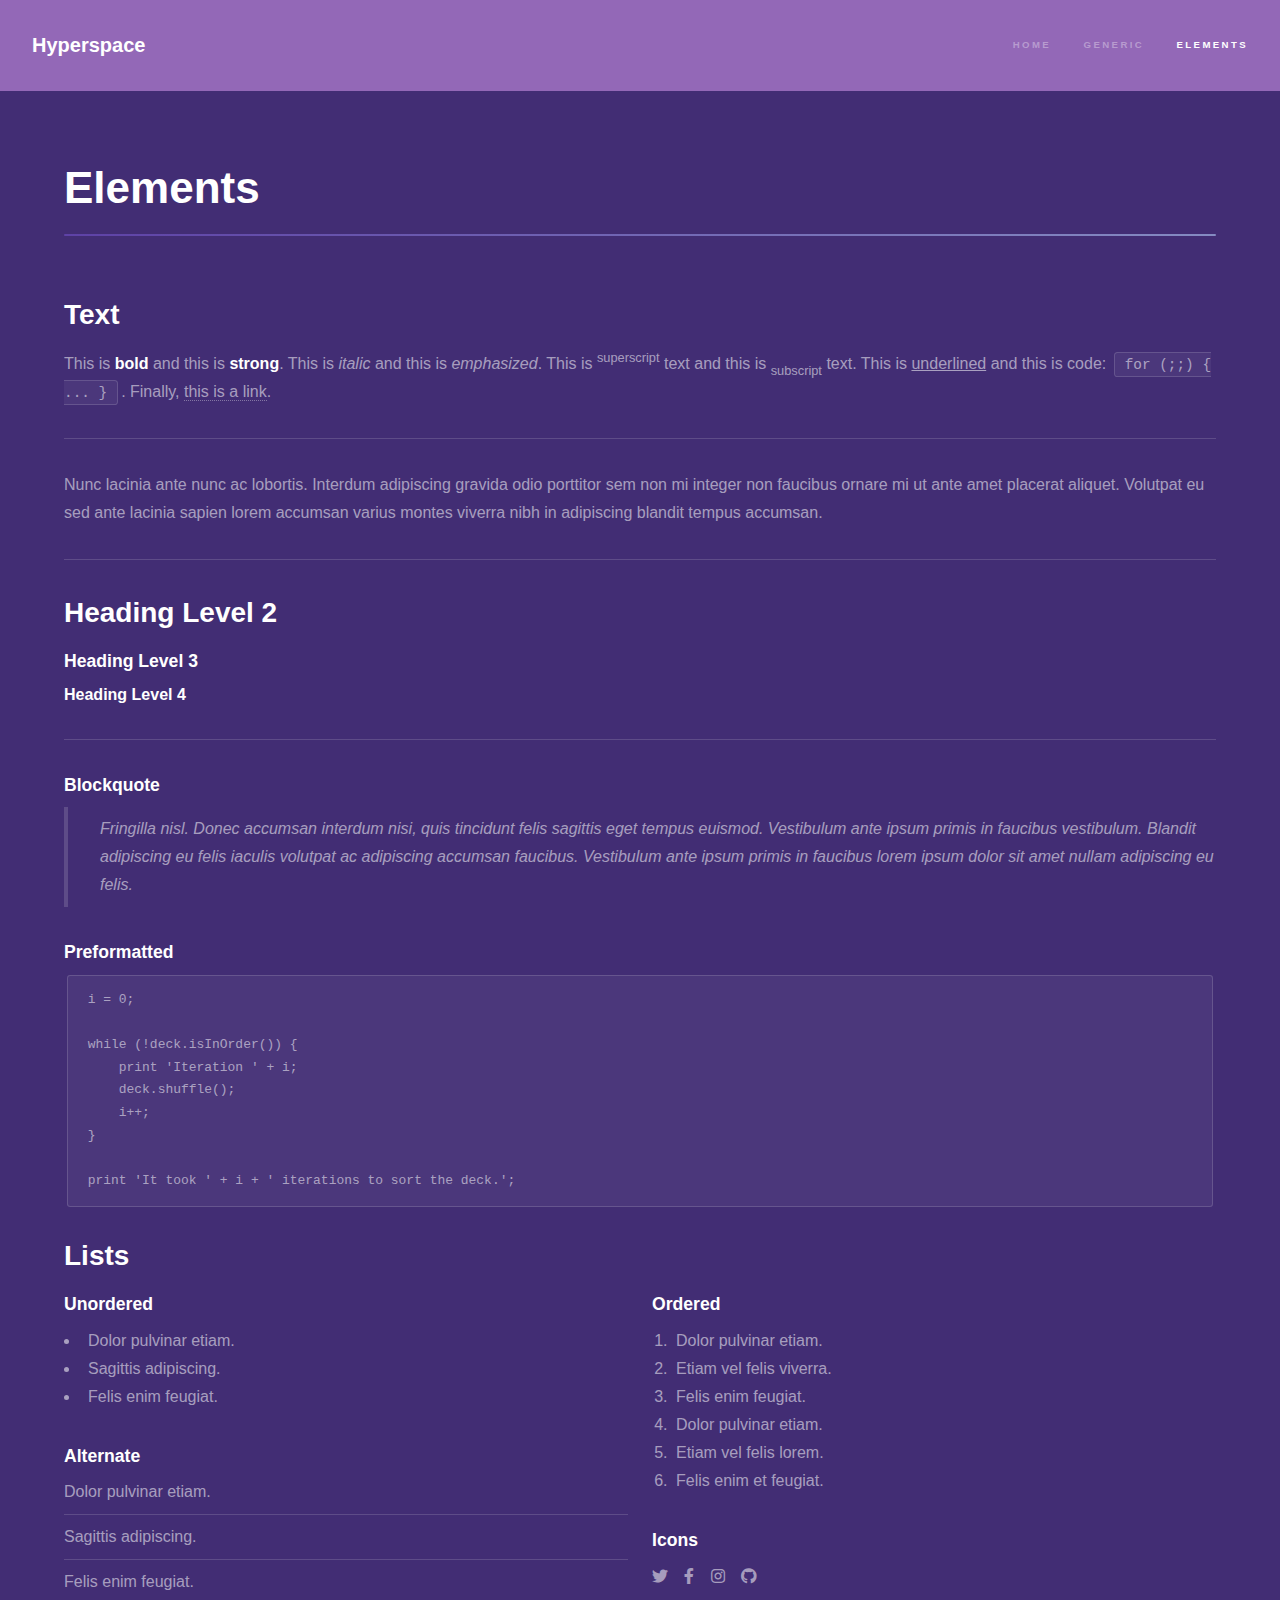
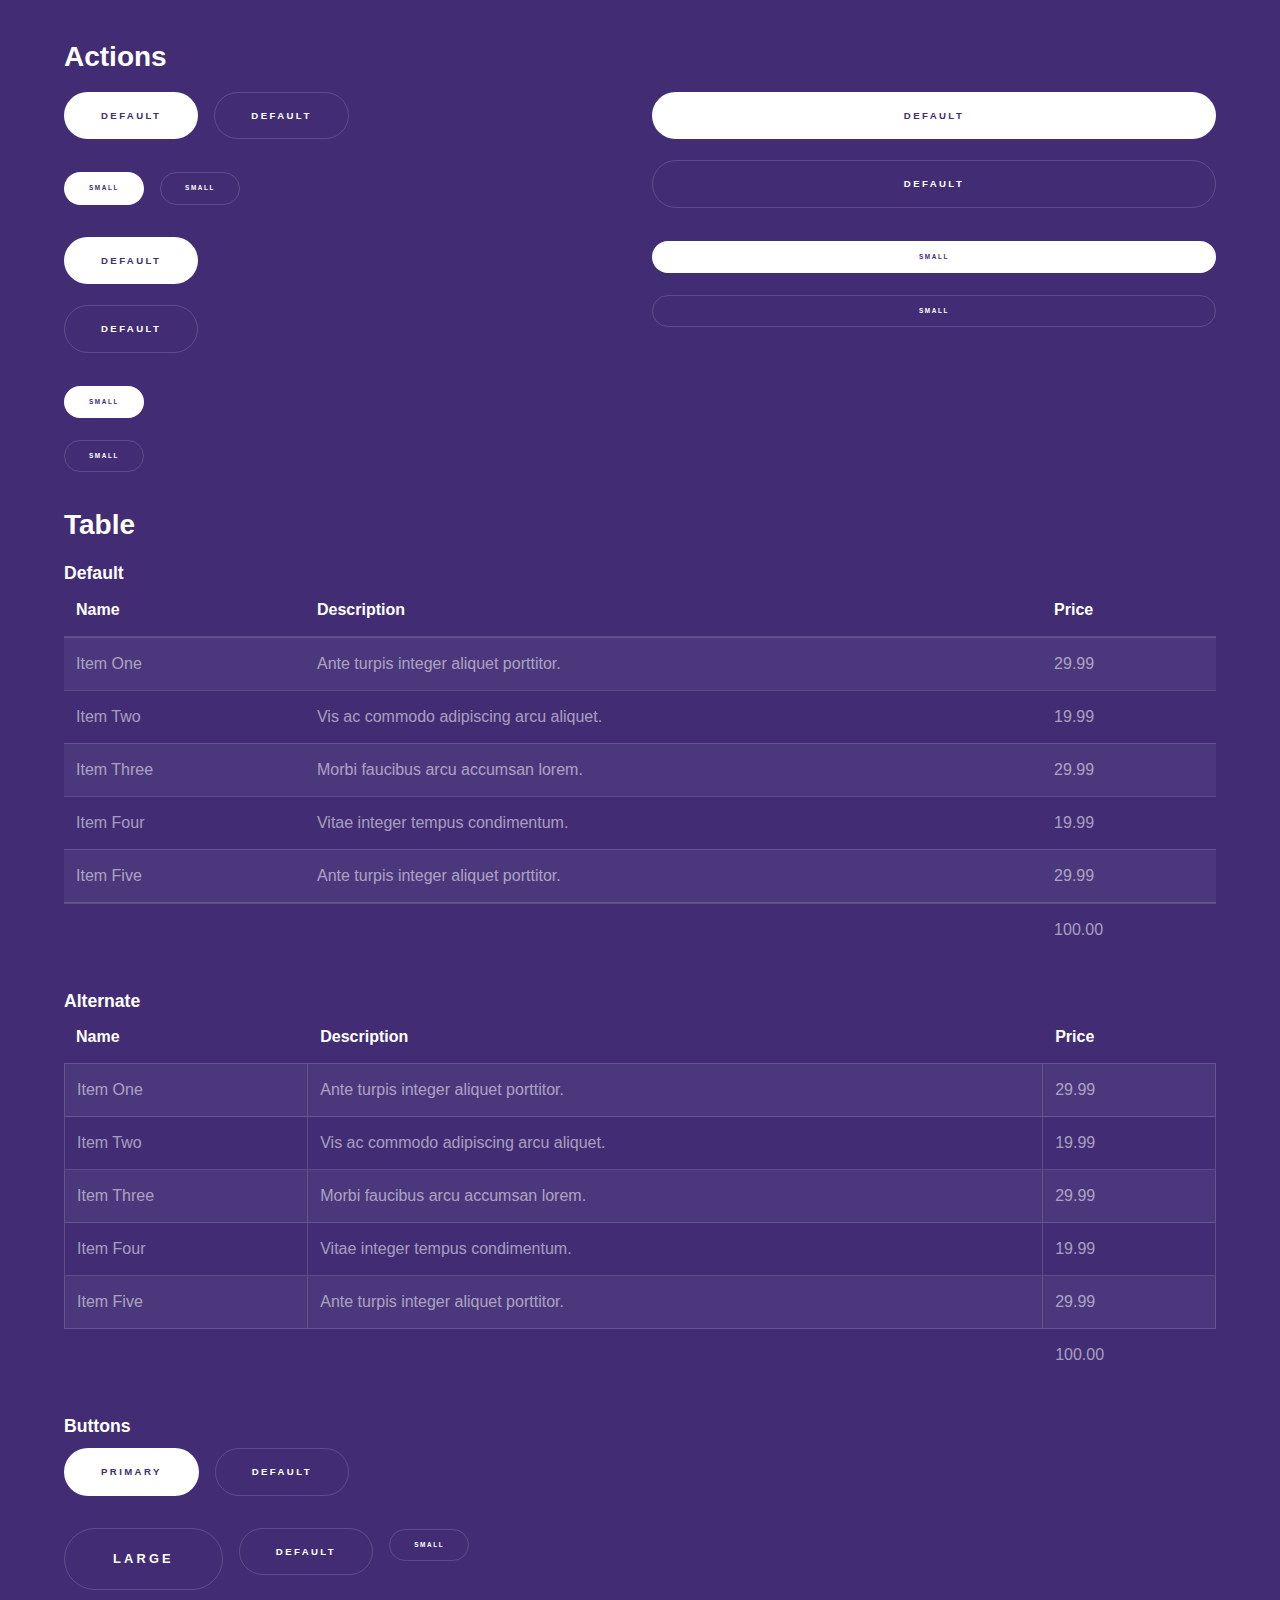
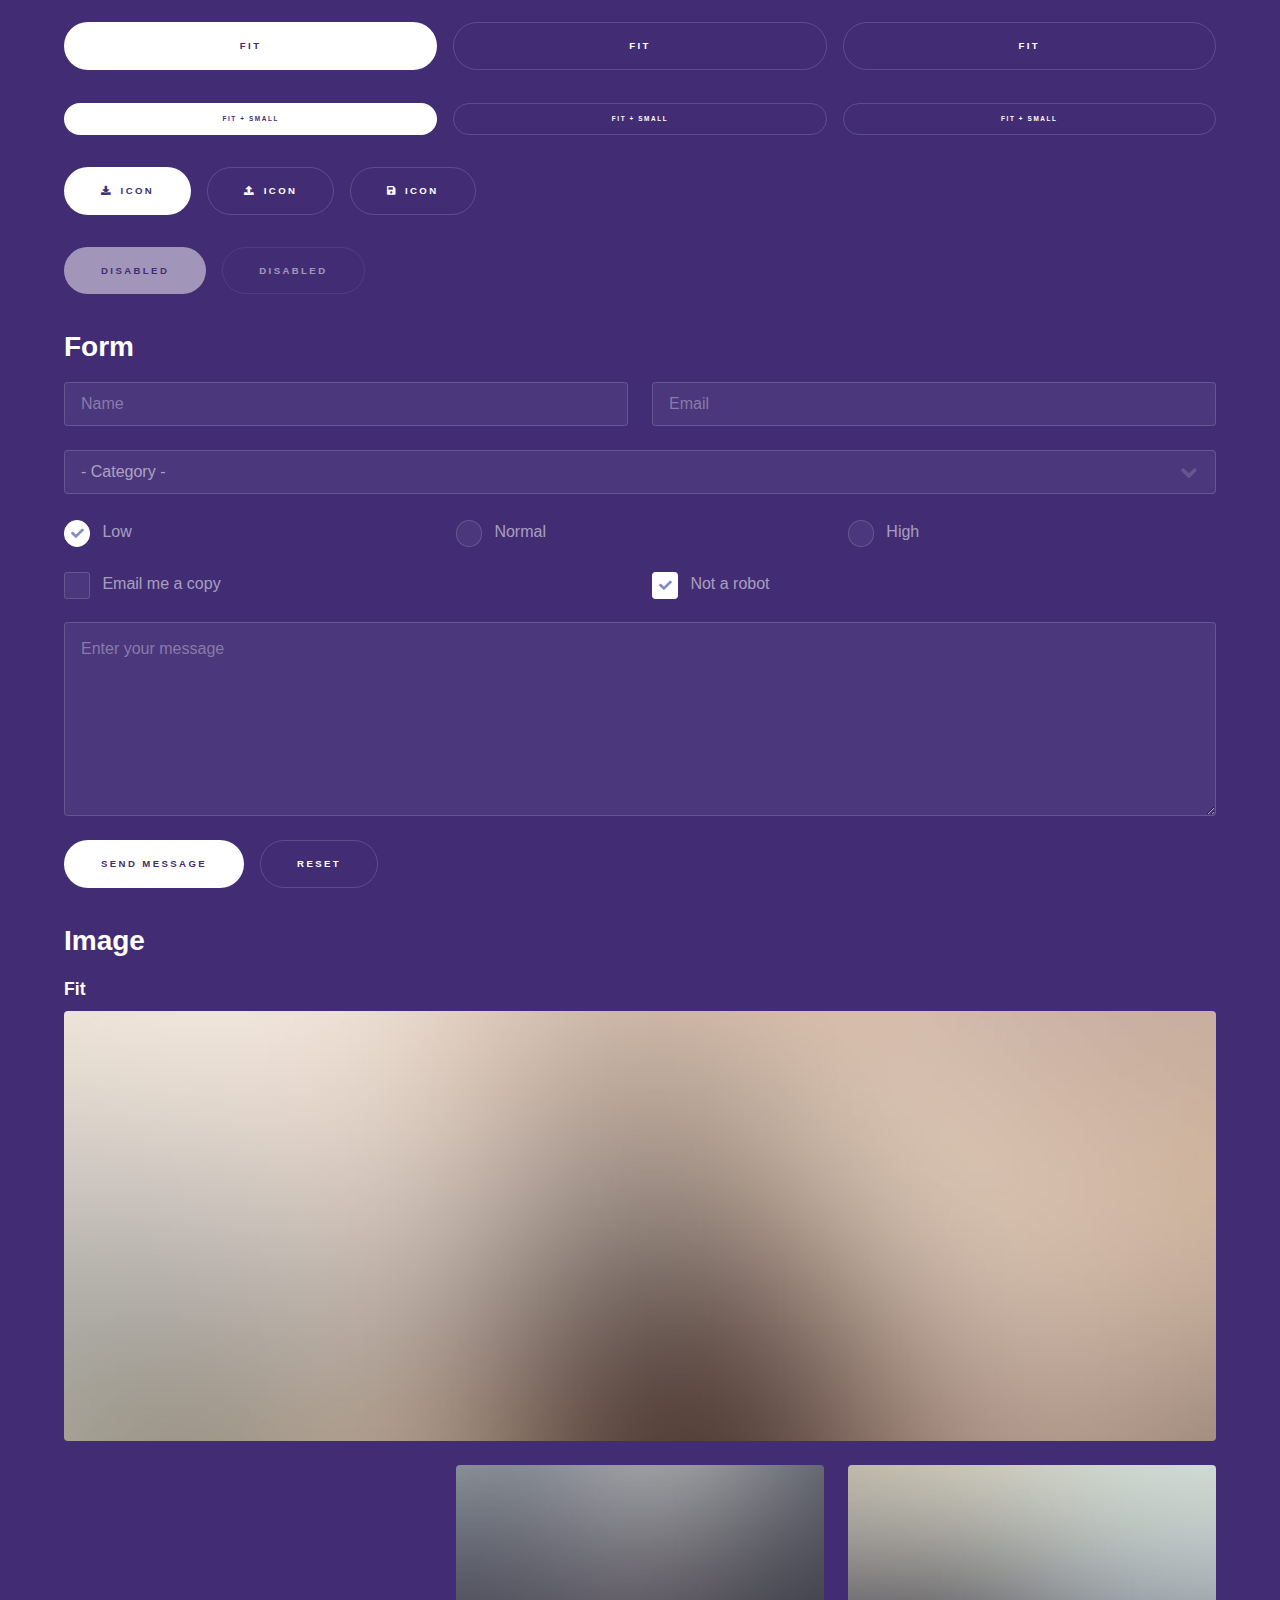
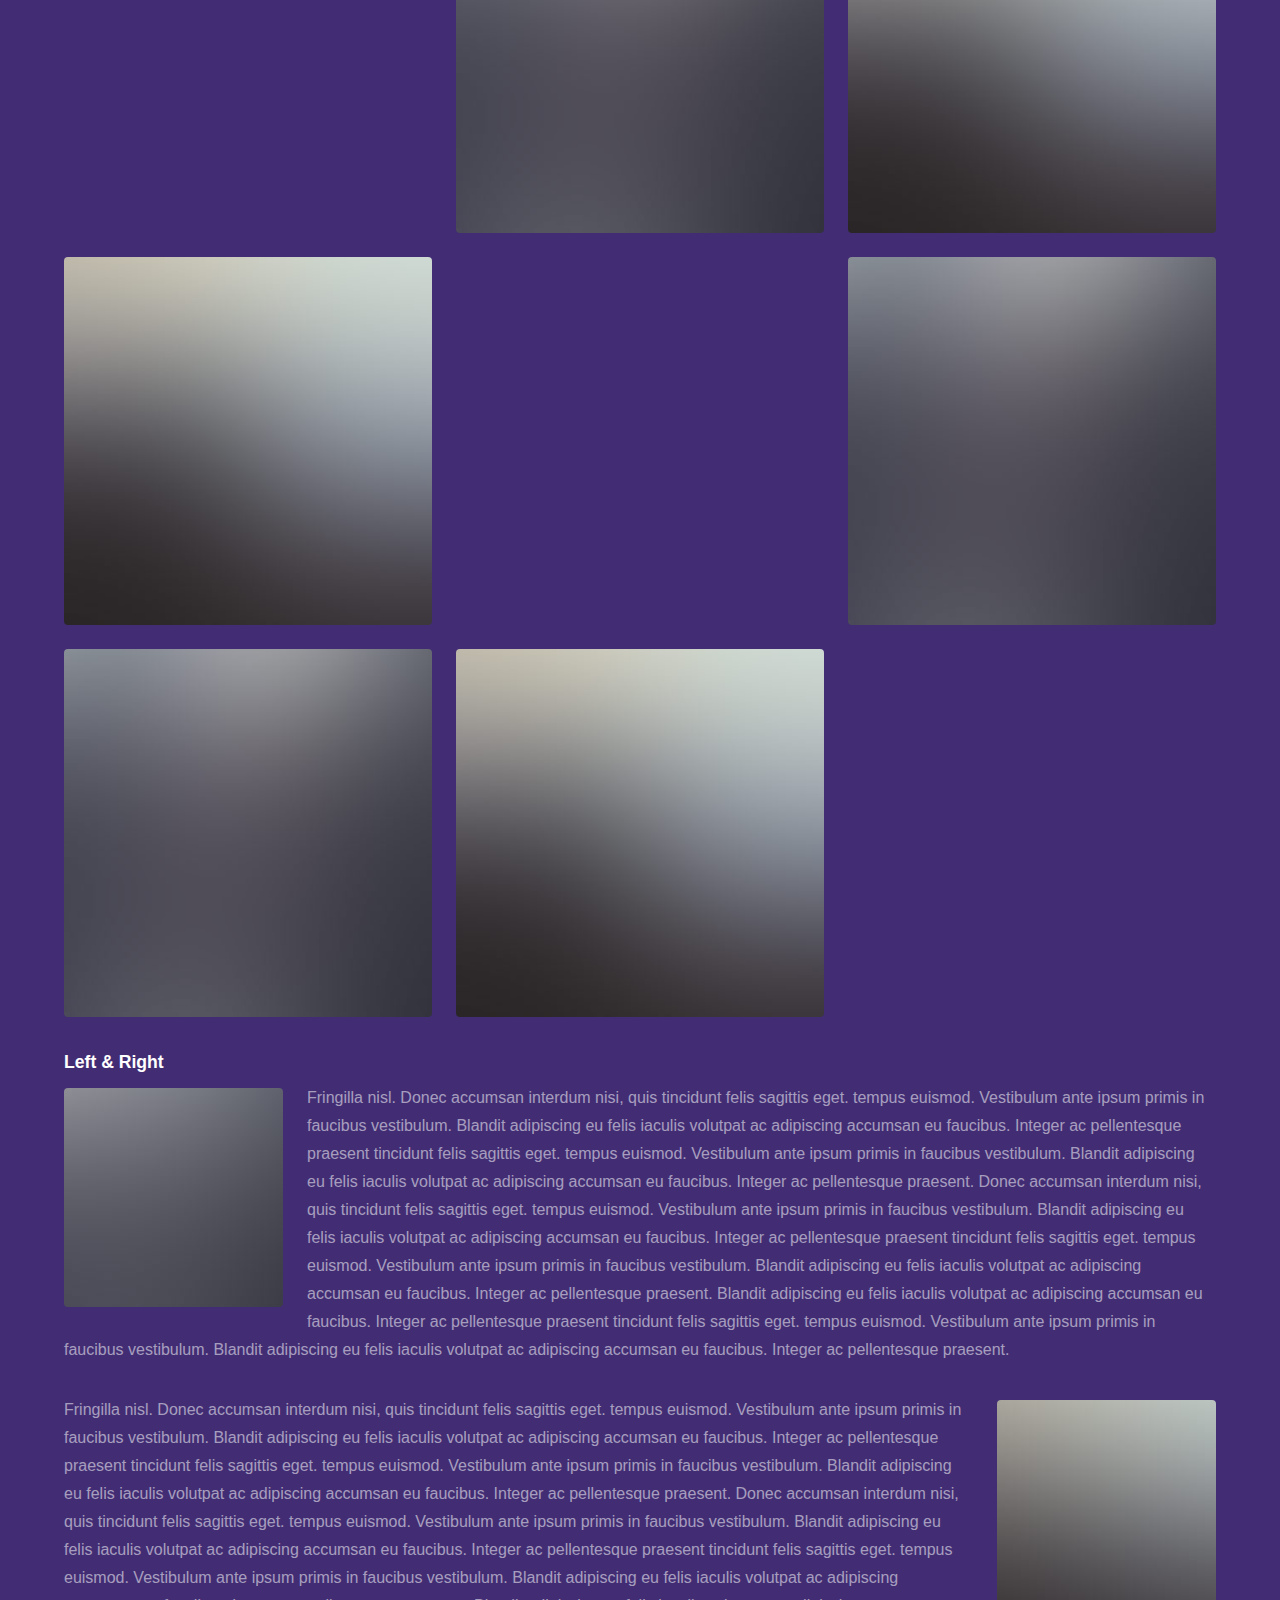
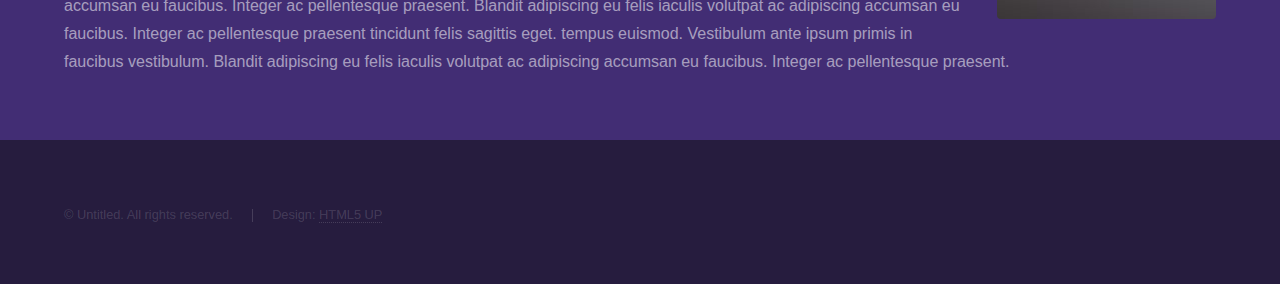
==== commit 704d8f1a: "Added local HTML files" ====
--- a/elements.html
+++ b/elements.html
@@ -1,12 +1,8 @@
 <!DOCTYPE HTML>
-<!--
-	Hyperspace by HTML5 UP
-	html5up.net | @ajlkn
-	Free for personal and commercial use under the CCA 3.0 license (html5up.net/license)
--->
+
 <html>
 	<head>
-		<title>Elements - Hyperspace by HTML5 UP</title>
+		<title>Elements</title>
 		<meta charset="utf-8" />
 		<meta name="viewport" content="width=device-width, initial-scale=1, user-scalable=no" />
 		<link rel="stylesheet" href="assets/css/main.css" />
--- a/assets/css/main.css
+++ b/assets/css/main.css
@@ -1,9 +1,9 @@
 @import url(fontawesome-all.min.css);
 
-/*
-	Hyperspace by HTML5 UP
-	html5up.net | @ajlkn
-	Free for personal and commercial use under the CCA 3.0 license (html5up.net/license)
+/*
+	Hyperspace by HTML5 UP
+	html5up.net | @ajlkn
+	Free for personal and commercial use under the CCA 3.0 license (html5up.net/license)
 */
 
 html, body, div, span, applet, object,
@@ -98,7 +98,7 @@
 	}
 
 	body {
-		background: #312450;
+		background: #422d74;
 	}
 
 		body.is-preload *, body.is-preload *:before, body.is-preload *:after {
@@ -197,10 +197,10 @@
 		}
 
 			h1.major:after {
-				background-image: -moz-linear-gradient(to right, #5e42a6, #b74e91);
-				background-image: -webkit-linear-gradient(to right, #5e42a6, #b74e91);
-				background-image: -ms-linear-gradient(to right, #5e42a6, #b74e91);
-				background-image: linear-gradient(to right, #5e42a6, #b74e91);
+				background-image: -moz-linear-gradient(to right, #5e42a6, #858bc2);
+				background-image: -webkit-linear-gradient(to right, #5e42a6, #858bc2);
+				background-image: -ms-linear-gradient(to right, #5e42a6, #858bc2);
+				background-image: linear-gradient(to right, #5e42a6, #858bc2);
 				-moz-transition: max-width 0.2s ease;
 				-webkit-transition: max-width 0.2s ease;
 				-ms-transition: max-width 0.2s ease;
@@ -1915,7 +1915,7 @@
 		button.primary,
 		.button.primary {
 			background-color: #ffffff;
-			color: #312450 !important;
+			color: #422d74 !important;
 		}
 
 			input[type="submit"].primary:after,
@@ -2356,7 +2356,7 @@
 
 		select option {
 			color: #ffffff;
-			background: #312450;
+			background: #422d74;
 		}
 
 		select:focus::-ms-value {
@@ -2444,7 +2444,7 @@
 		input[type="radio"]:checked + label:before {
 			background: #ffffff;
 			border-color: #ffffff;
-			color: #b74e91;
+			color: #858bc2;
 			content: '\f00c';
 		}
 
@@ -2525,7 +2525,7 @@
 			display: block;
 			background: #ffffff;
 			border-radius: 100%;
-			color: #312450;
+			color: #422d74;
 			text-align: center;
 			line-height: 2.5em;
 			margin: 0 0 1.3em 0;
@@ -2536,7 +2536,7 @@
 			}
 
 				.wrapper.style1 .icon.major:before {
-					color: #5e42a6;
+					color: #9368B7;
 				}
 
 				.wrapper.style1-alt .icon.major:before {
@@ -2544,7 +2544,7 @@
 				}
 
 				.wrapper.style2 .icon.major:before {
-					color: #5052b5;
+					color: #84C7D0;
 				}
 
 				.wrapper.style2-alt .icon.major:before {
@@ -2552,11 +2552,11 @@
 				}
 
 				.wrapper.style3 .icon.major:before {
-					color: #b74e91;
+					color: #858bc2;
 				}
 
 				.wrapper.style3-alt .icon.major:before {
-					color: #953d75;
+					color: #9F53A8;
 				}
 
 /* Image */
@@ -3240,7 +3240,7 @@
 		}
 
 		.wrapper.style1 {
-			background-color: #5e42a6;
+			background-color: #9368B7;
 		}
 
 		.wrapper.style1-alt {
@@ -3248,7 +3248,7 @@
 		}
 
 		.wrapper.style2 {
-			background-color: #5052b5;
+			background-color: #9368B7;
 		}
 
 		.wrapper.style2-alt {
@@ -3256,11 +3256,11 @@
 		}
 
 		.wrapper.style3 {
-			background-color: #b74e91;
+			background-color: #858bc2;
 		}
 
 		.wrapper.style3-alt {
-			background-color: #953d75;
+			background-color: #9F53A8;
 		}
 
 		.wrapper.fullscreen {
@@ -3370,7 +3370,7 @@
 		display: -webkit-flex;
 		display: -ms-flex;
 		display: flex;
-		background-color: #5e42a6;
+		background-color: #9368B7;
 		cursor: default;
 		padding: 1.75em 2em;
 	}
@@ -3524,7 +3524,7 @@
 
 	#sidebar {
 		padding: 2.5em 2.5em 0.5em 2.5em ;
-		background: #312450;
+		background: #422d74;
 		cursor: default;
 		height: 100vh;
 		left: 0;
@@ -3765,10 +3765,10 @@
 			}
 
 			#sidebar nav a:after {
-				background-image: -moz-linear-gradient(to right, #5e42a6, #b74e91);
-				background-image: -webkit-linear-gradient(to right, #5e42a6, #b74e91);
-				background-image: -ms-linear-gradient(to right, #5e42a6, #b74e91);
-				background-image: linear-gradient(to right, #5e42a6, #b74e91);
+				background-image: -moz-linear-gradient(to right, #5e42a6, #858bc2);
+				background-image: -webkit-linear-gradient(to right, #5e42a6, #858bc2);
+				background-image: -ms-linear-gradient(to right, #5e42a6, #858bc2);
+				background-image: linear-gradient(to right, #5e42a6, #858bc2);
 				-moz-transition: max-width 0.2s ease;
 				-webkit-transition: max-width 0.2s ease;
 				-ms-transition: max-width 0.2s ease;
@@ -3857,7 +3857,7 @@
 
 						#sidebar nav a:after {
 							background-image: none;
-							background-color: #b74e91;
+							background-color: #858bc2;
 						}
 
 		}
